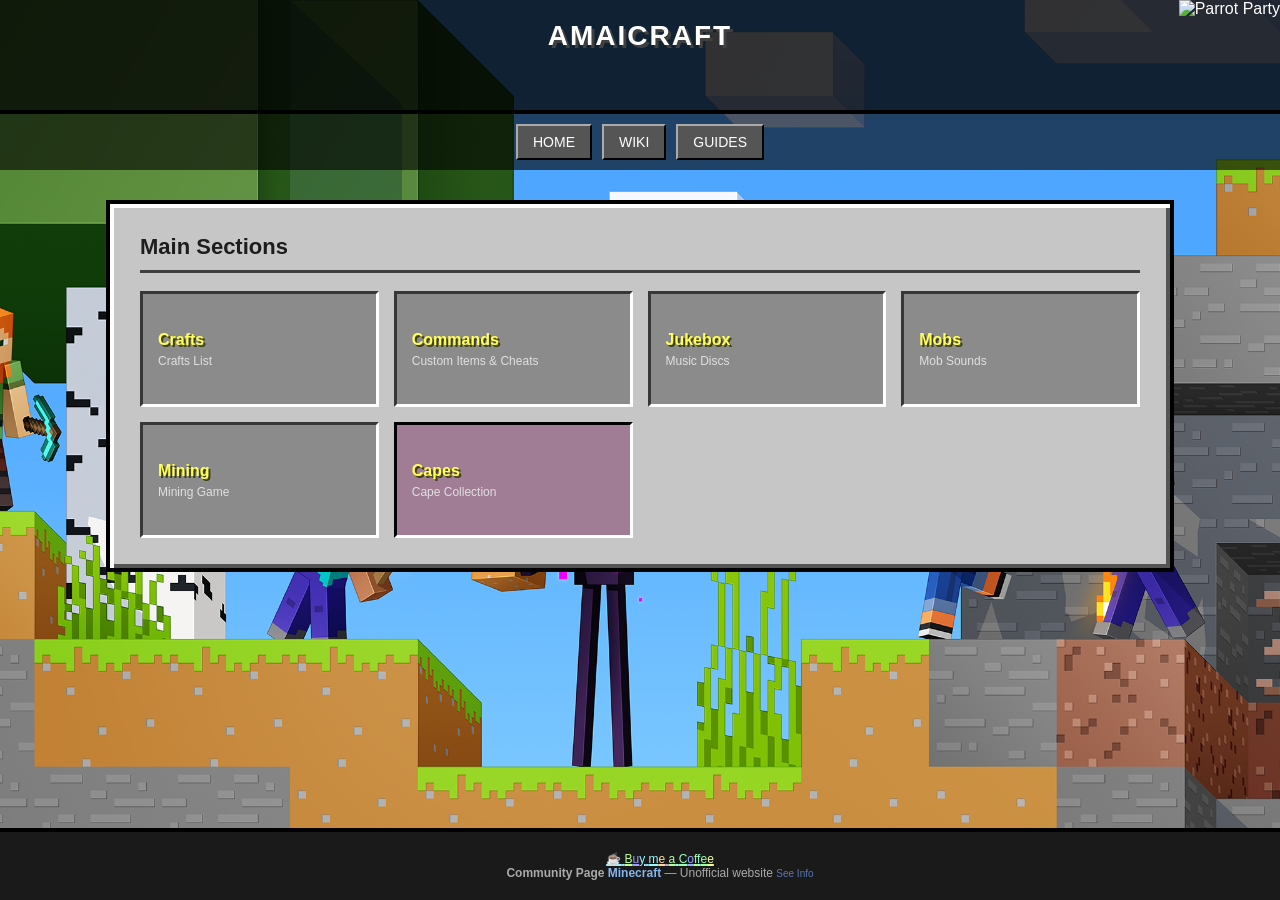
==== index.html @ 6c186a39 "Changed the background of the main page and made all base backgrounds black so you don't get flashba" ====
<!DOCTYPE html>
<html lang="en">
<head>
<meta charset="UTF-8">
<meta name="viewport" content="width=device-width, initial-scale=1.0">
<title>AmaiCraft</title>

<meta name="description" content="AmaiCraft : A guide for Minecraft players. Find recipes, basic commands, mob sounds.">
<meta name="google-site-verification" content="fUmGyUGjIxftiF5VJGLto4SFagO4raQHphqdCQlt-yY" />
<link rel="icon" type="image/png" href="Icon.png">
<style>
/* La police Minecraft */
@font-face {
    font-family: 'Minecraftia';
    font-style: normal;
    font-weight: 400;
    src: local('Minecraftia'), url('Minecraftia.woff') format('woff');
}

/* ---  STEVE --- */
.steve-animation {
    position: fixed;
    bottom: 70px;
    left: -100px;
    width: 100px;
    z-index: 1000;

    pointer-events: auto; 
    cursor: pointer;
    animation: walk-around 10s linear infinite;
    transition: transform 0.1s;

    user-select: none;
    -webkit-user-drag: none;
    touch-action: manipulation;
}


@keyframes jump-animation {
    0% { bottom: 70px; animation-timing-function: ease-out; }
    50% { bottom: 250px; animation-timing-function: ease-in; }
    100% { bottom: 70px; }
}


.jumping {
    animation: walk-around 10s linear infinite, jump-animation 0.8s ease-in-out !important;
}

@keyframes walk-around {
    0% {
        left: -100px;
        transform: scaleX(-1);
    }
    45% {
        transform: scaleX(-1);
    }
    50% {
        left: calc(100% - 100px);
        transform: scaleX(1);
    }
    95% {
        transform: scaleX(1);
    }
    100% {
        left: -100px;
        transform: scaleX(-1);
    }
}
summary:hover span {
    text-decoration: underline;
    color: #85b6ee !important;
}
footer {
    position: fixed;
    bottom: 0;
    left: 0;
    width: 100%;
    
    padding: 15px;
    text-align: center;
    font-size: 12px;
    background-color: #1a1a1a;
    color: #aaaaaa;
    border-top: 4px solid #000;
    z-index: 2000;
}


:root {
    --mc-bg: #313233;
    --mc-panel: #c6c6c6;
    --mc-border-light: #ffffff;
    --mc-border-dark: #555555;
    --mc-button-hover: #7a7a7a;
    --mc-link: #52a4ff;
}

body {
    font-family: 'Minecraftia', 'Segoe UI', Arial, sans-serif;
    margin: 0;
    background-image: url('background.png'); 
    background-size: cover;
    background-position: center;
    background-repeat: no-repeat;
    background-attachment: fixed;
    color: white;
    background-color: rgb(0, 0, 0);
}
header img {
    position: absolute;
    right: 0;
    top: 0;
    bottom: 0;
    height: 100%;
    width: auto;
}

/* HEADER */
header {
    background: rgba(0, 0, 0, 0.8);
    border-bottom: 4px solid #000;
    padding: 20px;
    text-align: center;

    position: relative;
    overflow: hidden;
    min-height: 70px;
}

header h1 {
    margin: 0;
    font-size: 28px;
    text-shadow: 3px 3px 0px #3f3f3f;
    letter-spacing: 2px;
}

.nav {
    background: rgba(0, 0, 0, 0.6);
    padding: 10px;
    display: flex;
    justify-content: center;
    gap: 10px;
}

.nav a {
    background: #555;
    border: 2px solid #000;
    border-top-color: #ababab;
    border-left-color: #ababab;
    padding: 8px 15px;
    color: white;
    text-decoration: none;
    font-size: 14px;
}

.nav a:hover {
    background: #8b8b8b;
    border-top-color: #dbdbdb;
    border-left-color: #dbdbdb;
}

/* CONTENEUR PRINCIPAL (Style Inventaire) */
.container {
    max-width: 1000px;
    margin: 30px auto;
    background: var(--mc-panel);
    border: 4px solid #000;

    box-shadow: inset 4px 4px 0px var(--mc-border-light), 
                inset -4px -4px 0px var(--mc-border-dark);
    padding: 30px;
    color: #3f3f3f;
}

h2 {
    border-bottom: 3px solid #3f3f3f;
    padding-bottom: 10px;
    margin-top: 0;
    font-size: 22px;
    color: #1d1d1d;
}

.grid {
    display: grid;
    grid-template-columns: repeat(auto-fill, minmax(220px, 1fr));
    gap: 15px;
}

.card {
    background: #8b8b8b;
    border: 3px solid #000;
    border-top-color: #373737;
    border-left-color: #373737;
    border-right-color: #ffffff;
    border-bottom-color: #ffffff;
    padding: 15px;
    height: 80px;
    display: flex;
    flex-direction: column;
    justify-content: center;
    transition: transform 0.1s;
    cursor: pointer;
}

.card strong {
    color: #ffff55;
    font-size: 16px;
    text-shadow: 2px 2px 0px #3f3f15;
}

.card span {
    color: #e0e0e0;
    font-size: 12px;
    margin-top: 5px;
}

.card:hover {
    transform: scale(1.03);
    background: #7a7a7a;
    outline: 3px solid white;
}

/* LIENS */
a {
    text-decoration: none;
}

/* FOOTER */
footer {
    margin-top: 40px;
    padding: 20px;
    text-align: center;
    font-size: 12px;
    background-color: #1a1a1a;
    color: #aaaaaa;
    border-top: 4px solid #000;
}

summary:hover span {
    text-decoration: underline;
    color: #85b6ee !important;
}
</style>
</head>

<body>

<header>
    <h1>AMAICRAFT</h1>
    <img src="parrotparty.gif" alt="Parrot Party">
</header>

<div class="nav">
    <a href="/">HOME</a>
    <a href="https://minecraft.wiki" target="_blank" rel="noopener noreferrer">WIKI</a>
    <a href="https://www.minecraft.net/fr-fr/minecraft-tips-for-beginners" target="_blank" rel="noopener noreferrer">GUIDES</a>
</div>

<div class="container">

    <h2>Main Sections</h2>

    <div class="grid">
        
        <a href="recipecraft/">
            <div class="card">
                <strong>Crafts</strong>
                <span>Crafts List</span>
            </div>
        </a>

        <a href="commands/">
            <div class="card">
                <strong>Commands</strong>
                <span>Custom Items & Cheats</span>
            </div>
        </a>
        
        <a href="music/">
            <div class="card">
                <strong>Jukebox</strong>
                <span>Music Discs</span>
            </div>
        </a>


        <a href="Mobs/">
            <div class="card">
                <strong>Mobs</strong>
                <span>Mob Sounds</span>
            </div>
        </a>

        <a href="Game/">
            <div class="card">
                <strong>Mining</strong>
                <span>Mining Game</span>
            </div>
        </a>

        <a href="Capes/">
            <div class="card" style="background: #a07c95; border-color: #000 #ffffff #ffffff #000;">
                <strong>Capes</strong>
                <span>Cape Collection</span>
            </div>
        </a>
        

    </div>
    
</div>

<img src="steverunning.gif" class="steve-animation" alt="Steve running">

<footer>
    
    <a href="https://ko-fi.com/amaicraft" target="_blank" style="color: #13c3ff; text-decoration: none;" rel="noopener noreferrer" id="Don">
        ☕ Buy me a Coffee
    </a> <br>

    <details style="user-select: none; -webkit-user-select: none; display: inline-block;">
        <summary style="cursor: pointer; list-style: none; outline: none; font-size: 12px;">
            <strong>Community Page 
            <a href="https://www.minecraft.net/" target="_blank" rel="noopener noreferrer" style="color: #85b6ee; text-decoration: none; pointer-events: auto;">Minecraft</a></strong> 
            — Unofficial website <span style="color: #5977af; font-size: 10px;">See Info</span>
        </summary>

        <div style="position: absolute; bottom: 85px; left: 50%; transform: translateX(-50%); width: 90%; max-width: 500px; background: #c6c6c6; border: 3px solid #000; box-shadow: inset 3px 3px 0px #ffffff, inset -3px -3px 0px #555555; padding: 10px; z-index: 2001; cursor: default;">
            <div style="background: #8b8b8b; border: 2px solid #000; box-shadow: inset 2px 2px 0px #373737, inset -2px -2px 0px #ffffff; padding: 15px; text-align: left; color: #3f3f3f;">
                <h3 style="font-size: 14px; color: #ffff55; text-shadow: 2px 2px 0px #3f3f15; margin-top: 0;">AmaiCraft: Quick Reference Guide</h3>
                <p style="font-size: 12px; margin-bottom: 10px;">
                    Looking for specific <strong>Minecraft crafting recipes</strong>? AmaiCraft offers a direct <strong>craft list</strong> to help you build items quickly. 
                </p>
                <p style="font-size: 12px; margin-bottom: 10px;">
                    Our tool includes <strong>basic Minecraft commands</strong> for <strong>admin items and cheats</strong>, as well as a dedicated <strong>Jukebox</strong> section for <strong>music discs</strong>. 
                </p>
                <p style="font-size: 12px; margin-bottom: 10px;">
                    You can also explore and play all hurt <strong>mob sounds</strong> from the game or take a break with the integrated <strong>mining mini-game</strong>.
                </p>
                <p style="font-size: 11px; margin-bottom: 10px;">Simple, but <strong>unofficial</strong> Website.</p>

                <p style="font-size: 12px; margin: 0; color: #ffff55; text-shadow: 1px 1px 0px #3f3f15;">
                    <strong style="color: #ff5555;">NEW!</strong> Cape Collection: Discover the history and availability of all Minecraft capes.
                </p>
            </div>
        </div>
    </details>
</footer>
</body>
<script>
    window.onload = function() {
        const Coff = document.getElementById('Don');
        const text = Coff.innerText;
        Coff.innerHTML = '';

        for (let char of text) {
            const span = document.createElement('span');
            span.innerText = char;
            
            const hue = Math.floor(Math.random() * 360);
            const color = `hsl(${hue}, 100%, 80%)`;
            span.style.color = color;
            span.style.textDecoration = 'underline';
            span.style.textDecorationColor = color;
            span.style.textDecorationThickness = '2px';
            
            Coff.appendChild(span);
        }
    };
    const steve = document.querySelector('.steve-animation');

    steve.addEventListener('click', () => {
        if (!steve.classList.contains('jumping')) {
            steve.classList.add('jumping');

            setTimeout(() => {
                steve.classList.remove('jumping');
            }, 800);
        }
    });
</script>
</html>
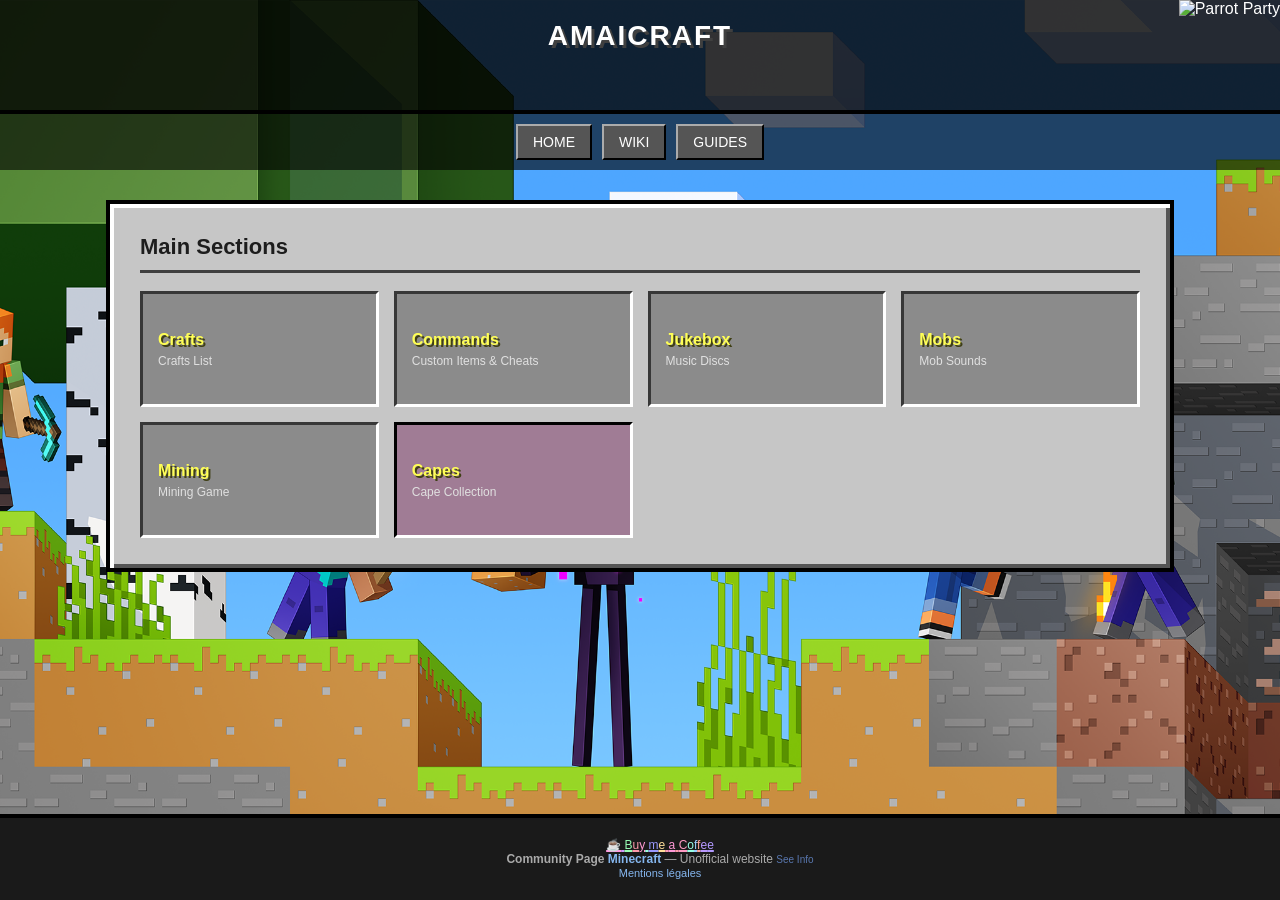
==== commit 244e7313: "Ajout de la page mentions légales" ====
--- a/index.html
+++ b/index.html
@@ -346,6 +346,8 @@
             </div>
         </div>
     </details>
+    <br>
+    <a href="mentions-legales.html" style="color: #85b6ee; text-decoration: none; font-size: 11px;">Mentions l&eacute;gales</a>
 </footer>
 </body>
 <script>
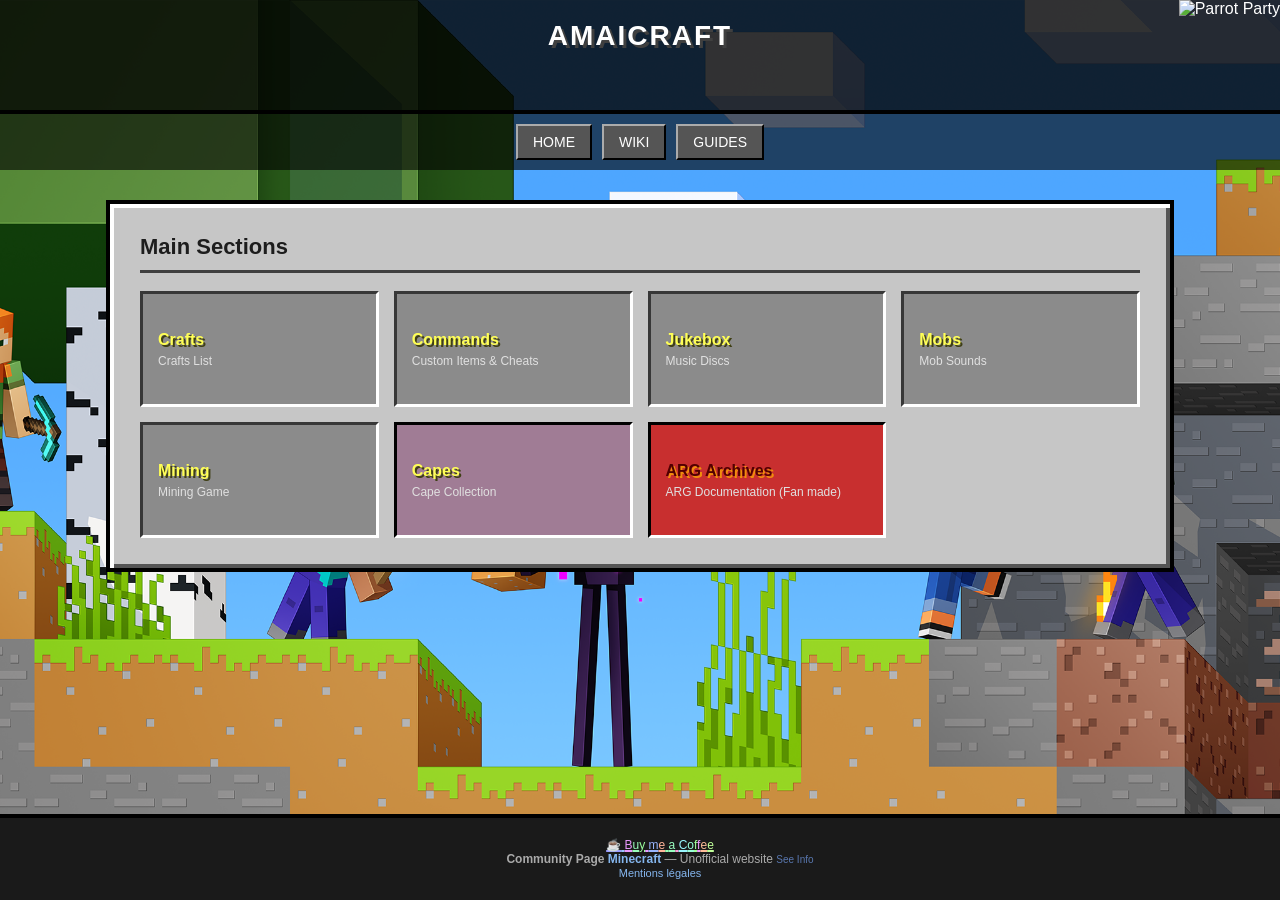
==== commit 3db3ccef: "added a new button to my ARG website, and made a transition effect." ====
--- a/index.html
+++ b/index.html
@@ -215,10 +215,36 @@
     margin-top: 5px;
 }
 
+.card.horror {
+    background: #ca0101c2;
+    border-color: #000 #ffffff #ffffff #000;
+}
+
+.card.horror strong {
+    color: #520000;
+    font-size: 16px;
+    text-shadow: 2px 2px 0px #ffae00be;
+}
+
 .card:hover {
     transform: scale(1.03);
     background: #7a7a7a;
     outline: 3px solid white;
+}
+
+.page-transition {
+    position: fixed;
+    inset: 0;
+    background: linear-gradient(90deg, #0a0a0a, #4b0000 35%, #120707);
+    box-shadow: inset 0 0 30px rgba(255, 0, 0, 0.2);
+    transform: translateX(100%);
+    transition: transform 0.55s cubic-bezier(0.22, 1, 0.36, 1);
+    z-index: 9999;
+    pointer-events: none;
+}
+
+body.transitioning .page-transition {
+    transform: translateX(0);
 }
 
 /* LIENS */
@@ -303,6 +329,13 @@
             <div class="card" style="background: #a07c95; border-color: #000 #ffffff #ffffff #000;">
                 <strong>Capes</strong>
                 <span>Cape Collection</span>
+            </div>
+        </a>
+
+        <a href="https://www.amaicraft.fr/Minecraft-ARGs-Website/" data-transition="page">
+            <div class="card horror">
+                <strong>ARG Archives</strong>
+                <span>ARG Documentation (Fan made)</span>
             </div>
         </a>
         
@@ -349,6 +382,7 @@
     <br>
     <a href="mentions-legales.html" style="color: #85b6ee; text-decoration: none; font-size: 11px;">Mentions l&eacute;gales</a>
 </footer>
+    <div class="page-transition" aria-hidden="true"></div>
 </body>
 <script>
     window.onload = function() {
@@ -370,6 +404,19 @@
             Coff.appendChild(span);
         }
     };
+
+    document.addEventListener('click', function (event) {
+        const link = event.target.closest('a[data-transition="page"]');
+        if (!link) return;
+
+        event.preventDefault();
+        document.body.classList.add('transitioning');
+
+        setTimeout(() => {
+            window.location.href = link.href;
+        }, 430);
+    });
+
     const steve = document.querySelector('.steve-animation');
 
     steve.addEventListener('click', () => {
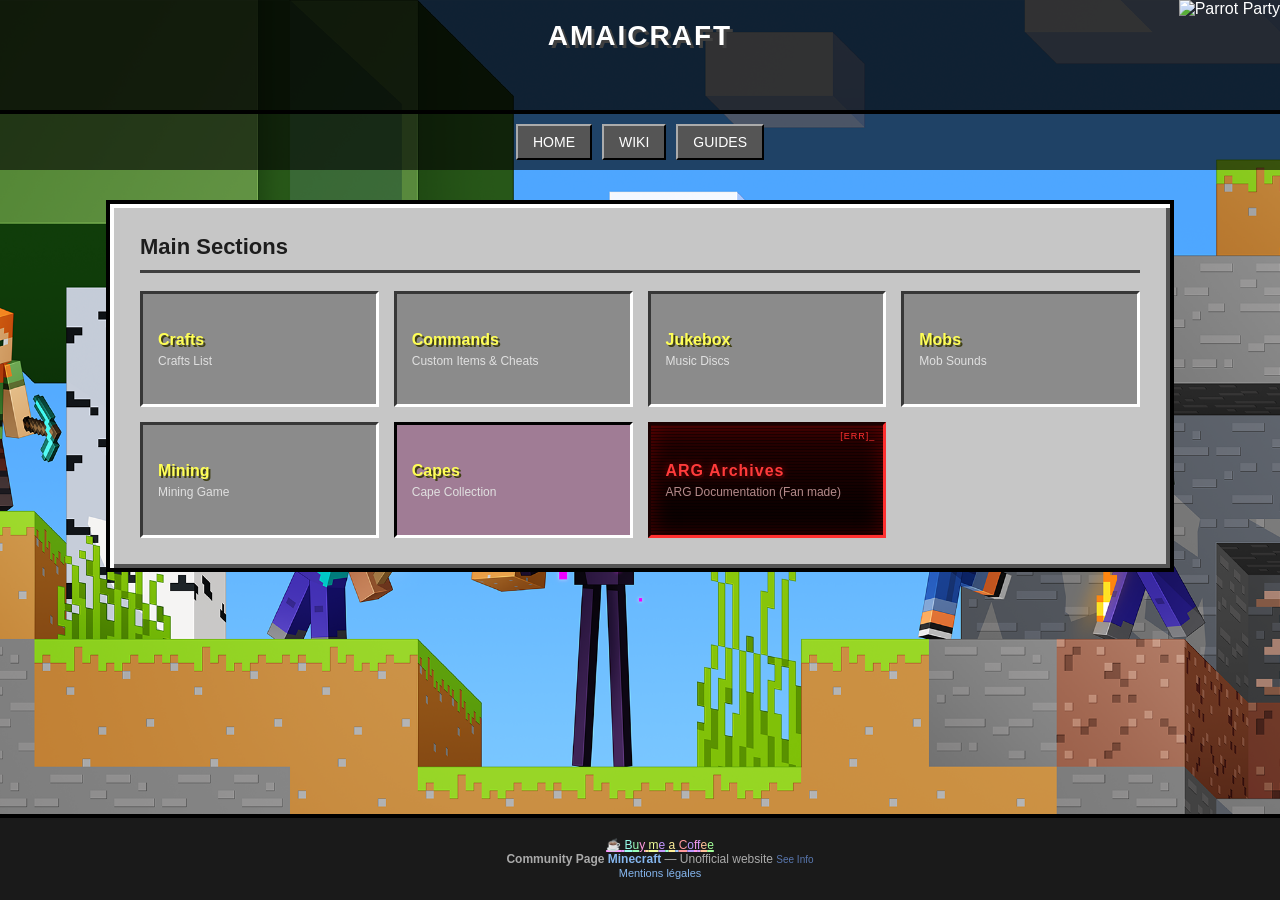
==== commit 476f512f: "Added transitions.js and made a movie trailer for the legal notice because why not." ====
--- a/index.html
+++ b/index.html
@@ -187,6 +187,10 @@
     gap: 15px;
 }
 
+.card:not(.horror):hover {
+    background: #7a7a7a;
+}
+
 .card {
     background: #8b8b8b;
     border: 3px solid #000;
@@ -215,36 +219,127 @@
     margin-top: 5px;
 }
 
+/* CARTE ARG : écran corrompu qui grésille */
 .card.horror {
-    background: #ca0101c2;
-    border-color: #000 #ffffff #ffffff #000;
+    position: relative;
+    overflow: hidden;
+    background: linear-gradient(180deg, #2b0000 0%, #120000 60%, #050000 100%);
+    border-color: #000;
+    border-top-color: #1a0000;
+    border-left-color: #1a0000;
+    border-right-color: #ff3030;
+    border-bottom-color: #ff3030;
+    box-shadow: inset 0 0 22px rgba(255, 0, 0, 0.28);
+    animation: horror-flicker 7s steps(1) infinite;
+}
+
+/* lignes d'écran */
+.card.horror::before {
+    content: '';
+    position: absolute;
+    inset: 0;
+    background: repeating-linear-gradient(to bottom, rgba(0, 0, 0, 0.45) 0 1px, transparent 1px 3px);
+    pointer-events: none;
+}
+
+/* barre de balayage qui descend */
+.card.horror::after {
+    content: '';
+    position: absolute;
+    left: 0;
+    right: 0;
+    top: -20%;
+    height: 18%;
+    background: linear-gradient(to bottom, transparent, rgba(255, 60, 60, 0.18), transparent);
+    animation: horror-sweep 3.2s linear infinite;
+    pointer-events: none;
 }
 
 .card.horror strong {
-    color: #520000;
+    position: relative;
+    color: #ff3b3b;
     font-size: 16px;
-    text-shadow: 2px 2px 0px #ffae00be;
+    letter-spacing: 1px;
+    text-shadow: 2px 2px 0 #3a0000, 0 0 8px rgba(255, 0, 0, 0.55);
+}
+
+.card.horror strong::before,
+.card.horror strong::after {
+    content: attr(data-text);
+    position: absolute;
+    left: 0;
+    top: 0;
+    opacity: 0;
+    text-shadow: none;
+}
+
+.card.horror strong::before { color: #00ffff; }
+.card.horror strong::after  { color: #ff00ff; }
+
+.card.horror span {
+    position: relative;
+    color: #b48a8a;
+}
+
+.card.horror .err {
+    position: absolute;
+    top: 6px;
+    right: 8px;
+    font-size: 9px;
+    font-style: normal;
+    color: #ff3030;
+    letter-spacing: 1px;
+}
+
+.card.horror .err::after {
+    content: '_';
+    animation: horror-blink 0.9s steps(1) infinite;
+}
+
+.card.horror:hover {
+    background: linear-gradient(180deg, #4a0000 0%, #1c0000 60%, #080000 100%);
+    outline: 3px solid #ff3030;
+    box-shadow: inset 0 0 28px rgba(255, 0, 0, 0.5), 0 0 18px rgba(255, 0, 0, 0.45);
+    animation: horror-shake 0.35s steps(2) infinite;
+}
+
+.card.horror:hover strong::before { opacity: 0.8; mix-blend-mode: screen; animation: horror-split 0.3s steps(2) infinite; }
+.card.horror:hover strong::after  { opacity: 0.8; mix-blend-mode: screen; animation: horror-split 0.24s steps(2) infinite reverse; }
+
+@keyframes horror-flicker {
+    0%, 91%, 93%, 96%, 100% { filter: none; }
+    92% { filter: brightness(0.5) contrast(1.4); }
+    95% { filter: brightness(1.6) hue-rotate(-15deg); }
+}
+
+@keyframes horror-sweep {
+    to { top: 110%; }
+}
+
+@keyframes horror-blink {
+    50% { opacity: 0; }
+}
+
+@keyframes horror-shake {
+    0%   { transform: scale(1.03) translate(0, 0); }
+    50%  { transform: scale(1.03) translate(-1px, 1px); }
+    100% { transform: scale(1.03) translate(1px, -1px); }
+}
+
+@keyframes horror-split {
+    0%   { transform: translate(-3px, 0);  clip-path: inset(0 0 55% 0); }
+    50%  { transform: translate(3px, 1px); clip-path: inset(50% 0 5% 0); }
+    100% { transform: translate(-1px, -1px); clip-path: inset(20% 0 40% 0); }
+}
+
+@media (prefers-reduced-motion: reduce) {
+    .card.horror, .card.horror::after, .card.horror:hover,
+    .card.horror strong::before, .card.horror strong::after { animation: none; }
 }
 
 .card:hover {
     transform: scale(1.03);
-    background: #7a7a7a;
     outline: 3px solid white;
-}
-
-.page-transition {
-    position: fixed;
-    inset: 0;
-    background: linear-gradient(90deg, #0a0a0a, #4b0000 35%, #120707);
-    box-shadow: inset 0 0 30px rgba(255, 0, 0, 0.2);
-    transform: translateX(100%);
-    transition: transform 0.55s cubic-bezier(0.22, 1, 0.36, 1);
-    z-index: 9999;
-    pointer-events: none;
-}
-
-body.transitioning .page-transition {
-    transform: translateX(0);
 }
 
 /* LIENS */
@@ -268,6 +363,7 @@
     color: #85b6ee !important;
 }
 </style>
+<script src="transitions.js"></script>
 </head>
 
 <body>
@@ -279,8 +375,8 @@
 
 <div class="nav">
     <a href="/">HOME</a>
-    <a href="https://minecraft.wiki" target="_blank" rel="noopener noreferrer">WIKI</a>
-    <a href="https://www.minecraft.net/fr-fr/minecraft-tips-for-beginners" target="_blank" rel="noopener noreferrer">GUIDES</a>
+    <a href="https://minecraft.wiki" data-transition="wiki" target="_blank" rel="noopener noreferrer">WIKI</a>
+    <a href="https://www.minecraft.net/fr-fr/minecraft-tips-for-beginners" data-transition="guide" target="_blank" rel="noopener noreferrer">GUIDES</a>
 </div>
 
 <div class="container">
@@ -332,9 +428,10 @@
             </div>
         </a>
 
-        <a href="https://www.amaicraft.fr/Minecraft-ARGs-Website/" data-transition="page">
+        <a href="https://arg.amaicraft.fr/" data-transition="void">
             <div class="card horror">
-                <strong>ARG Archives</strong>
+                <em class="err">[ERR]</em>
+                <strong data-text="ARG Archives">ARG Archives</strong>
                 <span>ARG Documentation (Fan made)</span>
             </div>
         </a>
@@ -348,7 +445,7 @@
 
 <footer>
     
-    <a href="https://ko-fi.com/amaicraft" target="_blank" style="color: #13c3ff; text-decoration: none;" rel="noopener noreferrer" id="Don">
+    <a href="https://ko-fi.com/amaicraft" data-transition="coffee" target="_blank" style="color: #13c3ff; text-decoration: none;" rel="noopener noreferrer" id="Don">
         ☕ Buy me a Coffee
     </a> <br>
 
@@ -380,9 +477,8 @@
         </div>
     </details>
     <br>
-    <a href="mentions-legales.html" style="color: #85b6ee; text-decoration: none; font-size: 11px;">Mentions l&eacute;gales</a>
+    <a href="mentions-legales.html" data-transition="legal" style="color: #85b6ee; text-decoration: none; font-size: 11px;">Mentions l&eacute;gales</a>
 </footer>
-    <div class="page-transition" aria-hidden="true"></div>
 </body>
 <script>
     window.onload = function() {
@@ -405,18 +501,6 @@
         }
     };
 
-    document.addEventListener('click', function (event) {
-        const link = event.target.closest('a[data-transition="page"]');
-        if (!link) return;
-
-        event.preventDefault();
-        document.body.classList.add('transitioning');
-
-        setTimeout(() => {
-            window.location.href = link.href;
-        }, 430);
-    });
-
     const steve = document.querySelector('.steve-animation');
 
     steve.addEventListener('click', () => {
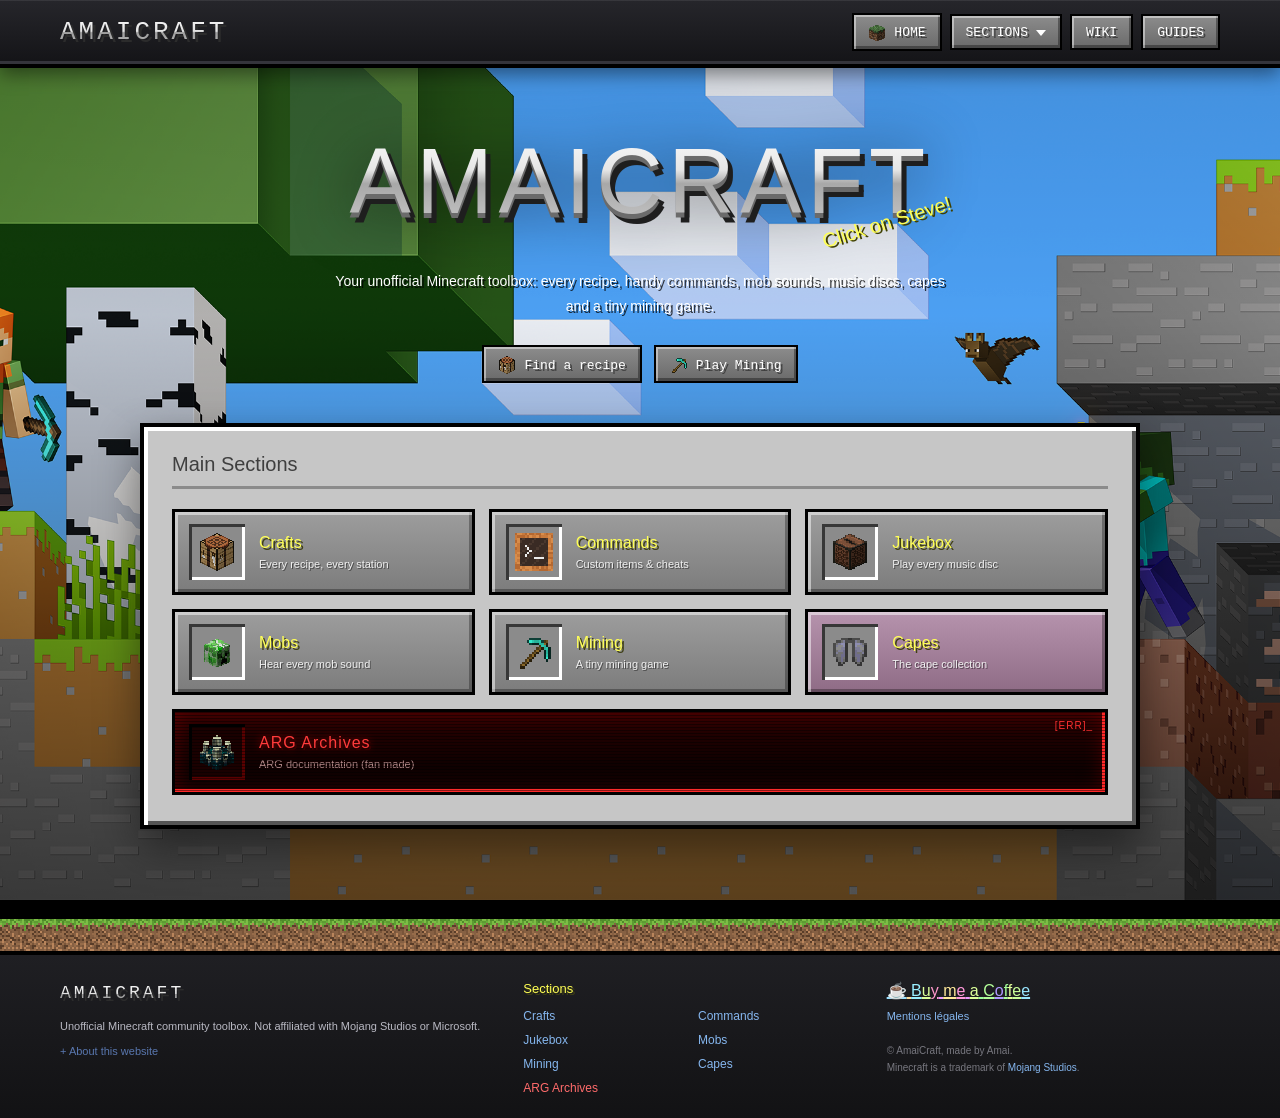
==== commit 4ff20ac0: "Refonte du site, ajout d'une nouvelle interface et d'un nouveau design pour le site." ====
--- a/index.html
+++ b/index.html
@@ -5,236 +5,232 @@
 <meta name="viewport" content="width=device-width, initial-scale=1.0">
 <title>AmaiCraft</title>
 
-<meta name="description" content="AmaiCraft : A guide for Minecraft players. Find recipes, basic commands, mob sounds.">
+<meta name="description" content="AmaiCraft: an unofficial Minecraft toolbox. Every crafting recipe, basic commands, mob sounds, music discs, capes and a mining mini-game.">
 <meta name="google-site-verification" content="fUmGyUGjIxftiF5VJGLto4SFagO4raQHphqdCQlt-yY" />
 <link rel="icon" type="image/png" href="Icon.png">
 <style>
-/* La police Minecraft */
-@font-face {
-    font-family: 'Minecraftia';
-    font-style: normal;
-    font-weight: 400;
-    src: local('Minecraftia'), url('Minecraftia.woff') format('woff');
-}
-
-/* ---  STEVE --- */
-.steve-animation {
-    position: fixed;
-    bottom: 70px;
-    left: -100px;
-    width: 100px;
-    z-index: 1000;
-
-    pointer-events: auto; 
-    cursor: pointer;
-    animation: walk-around 10s linear infinite;
-    transition: transform 0.1s;
-
-    user-select: none;
-    -webkit-user-drag: none;
-    touch-action: manipulation;
-}
-
-
-@keyframes jump-animation {
-    0% { bottom: 70px; animation-timing-function: ease-out; }
-    50% { bottom: 250px; animation-timing-function: ease-in; }
-    100% { bottom: 70px; }
-}
-
-
-.jumping {
-    animation: walk-around 10s linear infinite, jump-animation 0.8s ease-in-out !important;
-}
-
-@keyframes walk-around {
-    0% {
-        left: -100px;
-        transform: scaleX(-1);
-    }
-    45% {
-        transform: scaleX(-1);
-    }
-    50% {
-        left: calc(100% - 100px);
-        transform: scaleX(1);
-    }
-    95% {
-        transform: scaleX(1);
-    }
-    100% {
-        left: -100px;
-        transform: scaleX(-1);
-    }
-}
-summary:hover span {
-    text-decoration: underline;
-    color: #85b6ee !important;
-}
-footer {
-    position: fixed;
-    bottom: 0;
-    left: 0;
-    width: 100%;
-    
-    padding: 15px;
-    text-align: center;
-    font-size: 12px;
-    background-color: #1a1a1a;
-    color: #aaaaaa;
-    border-top: 4px solid #000;
-    z-index: 2000;
-}
-
-
 :root {
-    --mc-bg: #313233;
     --mc-panel: #c6c6c6;
     --mc-border-light: #ffffff;
     --mc-border-dark: #555555;
-    --mc-button-hover: #7a7a7a;
-    --mc-link: #52a4ff;
 }
 
 body {
     font-family: 'Minecraftia', 'Segoe UI', Arial, sans-serif;
     margin: 0;
-    background-image: url('background.png'); 
+    color: #fff;
+    background-color: #000;
+    /* l'image du site, assombrie vers le bas pour que le panneau ressorte */
+    background-image:
+        linear-gradient(180deg, rgba(0, 0, 0, 0.15) 0%, rgba(0, 0, 0, 0.05) 35%, rgba(0, 0, 0, 0.55) 100%),
+        url('background.png');
     background-size: cover;
     background-position: center;
-    background-repeat: no-repeat;
     background-attachment: fixed;
-    color: white;
-    background-color: rgb(0, 0, 0);
-}
-header img {
+}
+
+a {
+    text-decoration: none;
+}
+
+.home {
+    width: 100%;
+    max-width: 1040px;
+    margin: 0 auto;
+    padding: 0 20px 30px;
+    box-sizing: border-box;
+}
+
+/* ---------- ÉCRAN TITRE ---------- */
+.hero {
+    padding: 56px 0 40px;
+    text-align: center;
+}
+
+.hero-logo {
+    position: relative;
+    display: inline-block;
+    margin: 0;
+    font-weight: normal;
+}
+
+/* lettres de pierre en relief : dégradé dans la lettre, puis deux ombres dures empilées */
+.hero-logo-text {
+    display: block;
+    font-size: clamp(40px, 9vw, 92px);
+    letter-spacing: 0.06em;
+    line-height: 1.25;
+    background: linear-gradient(180deg, #ffffff 0%, #e6e6e6 40%, #a8a8a8 52%, #cfcfcf 100%);
+    -webkit-background-clip: text;
+    background-clip: text;
+    -webkit-text-fill-color: transparent;
+    filter: drop-shadow(0 5px 0 #6b6b6b) drop-shadow(5px 5px 0 #1e1e1e) drop-shadow(0 0 30px rgba(0, 0, 0, 0.45));
+}
+
+/* le texte jaune de l'écran titre, qui pulse */
+.splash {
     position: absolute;
-    right: 0;
-    top: 0;
-    bottom: 0;
-    height: 100%;
-    width: auto;
-}
-
-/* HEADER */
-header {
-    background: rgba(0, 0, 0, 0.8);
-    border-bottom: 4px solid #000;
-    padding: 20px;
-    text-align: center;
-
-    position: relative;
-    overflow: hidden;
-    min-height: 70px;
-}
-
-header h1 {
-    margin: 0;
-    font-size: 28px;
-    text-shadow: 3px 3px 0px #3f3f3f;
-    letter-spacing: 2px;
-}
-
-.nav {
-    background: rgba(0, 0, 0, 0.6);
-    padding: 10px;
+    right: -4%;
+    bottom: 4%;
+    font-size: clamp(12px, 1.9vw, 20px);
+    color: #ffff55;
+    text-shadow: 2px 2px 0 #3f3f00;
+    white-space: nowrap;
+    transform: rotate(-17deg);
+    transform-origin: center;
+    animation: splash 0.55s ease-in-out infinite alternate;
+    pointer-events: none;
+}
+
+@keyframes splash {
+    from { transform: rotate(-17deg) scale(0.94); }
+    to   { transform: rotate(-17deg) scale(1.06); }
+}
+
+.hero-tag {
+    max-width: 620px;
+    margin: 30px auto 0;
+    font-size: 14px;
+    line-height: 1.8;
+    color: #fff;
+    text-shadow: 2px 2px 0 rgba(0, 0, 0, 0.75);
+}
+
+.hero-actions {
+    margin-top: 26px;
     display: flex;
     justify-content: center;
-    gap: 10px;
-}
-
-.nav a {
-    background: #555;
-    border: 2px solid #000;
-    border-top-color: #ababab;
-    border-left-color: #ababab;
-    padding: 8px 15px;
-    color: white;
-    text-decoration: none;
-    font-size: 14px;
-}
-
-.nav a:hover {
-    background: #8b8b8b;
-    border-top-color: #dbdbdb;
-    border-left-color: #dbdbdb;
-}
-
-/* CONTENEUR PRINCIPAL (Style Inventaire) */
-.container {
-    max-width: 1000px;
-    margin: 30px auto;
+    gap: 12px;
+    flex-wrap: wrap;
+}
+
+.hero-btn {
+    padding: 13px 20px 11px;
+    font-size: 15px;
+}
+
+.hero-btn img {
+    width: 24px;
+    height: 24px;
+}
+
+/* ---------- PANNEAU D'INVENTAIRE ---------- */
+.panel {
     background: var(--mc-panel);
     border: 4px solid #000;
-
-    box-shadow: inset 4px 4px 0px var(--mc-border-light), 
-                inset -4px -4px 0px var(--mc-border-dark);
-    padding: 30px;
+    box-shadow: inset 4px 4px 0 var(--mc-border-light), inset -4px -4px 0 var(--mc-border-dark), 0 18px 40px rgba(0, 0, 0, 0.45);
+    padding: 26px 28px 30px;
     color: #3f3f3f;
 }
 
-h2 {
-    border-bottom: 3px solid #3f3f3f;
+.panel h2 {
+    margin: 0 0 20px;
     padding-bottom: 10px;
-    margin-top: 0;
-    font-size: 22px;
-    color: #1d1d1d;
-}
-
-.grid {
+    font-size: 20px;
+    font-weight: normal;
+    color: #3f3f3f;
+    border-bottom: 3px solid #8b8b8b;
+}
+
+.tiles {
     display: grid;
-    grid-template-columns: repeat(auto-fill, minmax(220px, 1fr));
-    gap: 15px;
-}
-
-.card:not(.horror):hover {
-    background: #7a7a7a;
-}
-
-.card {
+    grid-template-columns: repeat(3, 1fr);
+    gap: 14px;
+}
+
+/* une tuile = un bouton en relief avec un emplacement d'inventaire pour l'icône */
+.tile {
+    position: relative;
+    display: flex;
+    align-items: center;
+    gap: 14px;
+    padding: 12px 14px;
+    min-height: 84px;
+    box-sizing: border-box;
+    background: linear-gradient(180deg, #9d9d9d, #7c7c7c);
+    border: 3px solid #000;
+    box-shadow: inset 3px 3px 0 rgba(255, 255, 255, 0.5), inset -3px -3px 0 rgba(0, 0, 0, 0.3);
+    transition: transform 0.12s, box-shadow 0.12s;
+}
+
+.slot {
+    flex-shrink: 0;
+    width: 56px;
+    height: 56px;
+    display: grid;
+    place-items: center;
     background: #8b8b8b;
-    border: 3px solid #000;
-    border-top-color: #373737;
-    border-left-color: #373737;
-    border-right-color: #ffffff;
-    border-bottom-color: #ffffff;
-    padding: 15px;
-    height: 80px;
+    box-shadow: inset 3px 3px 0 #373737, inset -3px -3px 0 #ffffff;
+}
+
+.slot img {
+    width: 38px;
+    height: 38px;
+    object-fit: contain;
+    image-rendering: pixelated;
+}
+
+.tile-text {
     display: flex;
     flex-direction: column;
-    justify-content: center;
-    transition: transform 0.1s;
-    cursor: pointer;
-}
-
-.card strong {
+    gap: 6px;
+    min-width: 0;
+}
+
+.tile strong {
+    font-weight: normal;
+    font-size: 16px;
     color: #ffff55;
-    font-size: 16px;
-    text-shadow: 2px 2px 0px #3f3f15;
-}
-
-.card span {
-    color: #e0e0e0;
-    font-size: 12px;
-    margin-top: 5px;
-}
-
-/* CARTE ARG : écran corrompu qui grésille */
-.card.horror {
-    position: relative;
+    text-shadow: 2px 2px 0 #3f3f15;
+}
+
+.tile-text span {
+    font-size: 11px;
+    color: #f0f0f0;
+    text-shadow: 1px 1px 0 rgba(0, 0, 0, 0.45);
+}
+
+.tile:hover,
+.tile:focus-visible {
+    transform: translateY(-3px);
+    background: linear-gradient(180deg, #8e9ad8, #6773b4);
+    box-shadow: inset 3px 3px 0 rgba(255, 255, 255, 0.5), inset -3px -3px 0 rgba(0, 0, 0, 0.3), 0 6px 0 rgba(0, 0, 0, 0.25);
+    outline: none;
+}
+
+.tile:hover strong {
+    color: #ffffa0;
+}
+
+.tile:hover .slot img {
+    animation: bob 0.6s ease-in-out infinite alternate;
+}
+
+@keyframes bob {
+    from { transform: translateY(2px) rotate(-6deg); }
+    to   { transform: translateY(-3px) rotate(6deg); }
+}
+
+.tile-capes {
+    background: linear-gradient(180deg, #b693ad, #8f6c86);
+}
+
+/* ---------- CARTE ARG : écran corrompu qui grésille ---------- */
+.tile-arg {
+    grid-column: 1 / -1;
     overflow: hidden;
     background: linear-gradient(180deg, #2b0000 0%, #120000 60%, #050000 100%);
-    border-color: #000;
-    border-top-color: #1a0000;
-    border-left-color: #1a0000;
-    border-right-color: #ff3030;
-    border-bottom-color: #ff3030;
-    box-shadow: inset 0 0 22px rgba(255, 0, 0, 0.28);
+    box-shadow: inset 0 0 22px rgba(255, 0, 0, 0.28), inset -3px -3px 0 #ff3030;
     animation: horror-flicker 7s steps(1) infinite;
 }
 
+.tile-arg .slot {
+    background: #1a0000;
+    box-shadow: inset 3px 3px 0 #000, inset -3px -3px 0 #5a0000;
+}
+
 /* lignes d'écran */
-.card.horror::before {
+.tile-arg::before {
     content: '';
     position: absolute;
     inset: 0;
@@ -243,28 +239,27 @@
 }
 
 /* barre de balayage qui descend */
-.card.horror::after {
+.tile-arg::after {
     content: '';
     position: absolute;
     left: 0;
     right: 0;
-    top: -20%;
-    height: 18%;
-    background: linear-gradient(to bottom, transparent, rgba(255, 60, 60, 0.18), transparent);
+    top: -30%;
+    height: 30%;
+    background: linear-gradient(to bottom, transparent, rgba(255, 60, 60, 0.16), transparent);
     animation: horror-sweep 3.2s linear infinite;
     pointer-events: none;
 }
 
-.card.horror strong {
+.tile-arg strong {
     position: relative;
     color: #ff3b3b;
-    font-size: 16px;
     letter-spacing: 1px;
     text-shadow: 2px 2px 0 #3a0000, 0 0 8px rgba(255, 0, 0, 0.55);
 }
 
-.card.horror strong::before,
-.card.horror strong::after {
+.tile-arg strong::before,
+.tile-arg strong::after {
     content: attr(data-text);
     position: absolute;
     left: 0;
@@ -273,38 +268,42 @@
     text-shadow: none;
 }
 
-.card.horror strong::before { color: #00ffff; }
-.card.horror strong::after  { color: #ff00ff; }
-
-.card.horror span {
-    position: relative;
+.tile-arg strong::before { color: #00ffff; }
+.tile-arg strong::after  { color: #ff00ff; }
+
+.tile-arg .tile-text span {
     color: #b48a8a;
-}
-
-.card.horror .err {
+    text-shadow: none;
+}
+
+.tile-arg .err {
     position: absolute;
-    top: 6px;
-    right: 8px;
-    font-size: 9px;
+    top: 8px;
+    right: 12px;
+    font-size: 10px;
     font-style: normal;
     color: #ff3030;
     letter-spacing: 1px;
 }
 
-.card.horror .err::after {
+.tile-arg .err::after {
     content: '_';
     animation: horror-blink 0.9s steps(1) infinite;
 }
 
-.card.horror:hover {
+.tile-arg:hover,
+.tile-arg:focus-visible {
+    transform: none;
     background: linear-gradient(180deg, #4a0000 0%, #1c0000 60%, #080000 100%);
+    box-shadow: inset 0 0 28px rgba(255, 0, 0, 0.5), 0 0 18px rgba(255, 0, 0, 0.45);
     outline: 3px solid #ff3030;
-    box-shadow: inset 0 0 28px rgba(255, 0, 0, 0.5), 0 0 18px rgba(255, 0, 0, 0.45);
     animation: horror-shake 0.35s steps(2) infinite;
 }
 
-.card.horror:hover strong::before { opacity: 0.8; mix-blend-mode: screen; animation: horror-split 0.3s steps(2) infinite; }
-.card.horror:hover strong::after  { opacity: 0.8; mix-blend-mode: screen; animation: horror-split 0.24s steps(2) infinite reverse; }
+.tile-arg:hover strong { color: #ff3b3b; }
+.tile-arg:hover strong::before { opacity: 0.8; mix-blend-mode: screen; animation: horror-split 0.3s steps(2) infinite; }
+.tile-arg:hover strong::after  { opacity: 0.8; mix-blend-mode: screen; animation: horror-split 0.24s steps(2) infinite reverse; }
+.tile-arg:hover .slot img { animation: horror-shake 0.2s steps(2) infinite; }
 
 @keyframes horror-flicker {
     0%, 91%, 93%, 96%, 100% { filter: none; }
@@ -321,9 +320,9 @@
 }
 
 @keyframes horror-shake {
-    0%   { transform: scale(1.03) translate(0, 0); }
-    50%  { transform: scale(1.03) translate(-1px, 1px); }
-    100% { transform: scale(1.03) translate(1px, -1px); }
+    0%   { transform: translate(0, 0); }
+    50%  { transform: translate(-1px, 1px); }
+    100% { transform: translate(1px, -1px); }
 }
 
 @keyframes horror-split {
@@ -332,185 +331,174 @@
     100% { transform: translate(-1px, -1px); clip-path: inset(20% 0 40% 0); }
 }
 
+/* ---------- PETITS ÉCRANS ---------- */
+@media (max-width: 900px) {
+    .tiles { grid-template-columns: repeat(2, 1fr); }
+}
+
+@media (max-width: 560px) {
+    .home { padding: 0 16px 24px; }
+    .hero { padding: 36px 0 28px; }
+    .splash { right: 0; bottom: -10%; }
+    .hero-tag { font-size: 12px; }
+    .panel { padding: 18px 14px 20px; }
+    .tiles { grid-template-columns: 1fr; }
+}
+
 @media (prefers-reduced-motion: reduce) {
-    .card.horror, .card.horror::after, .card.horror:hover,
-    .card.horror strong::before, .card.horror strong::after { animation: none; }
-}
-
-.card:hover {
-    transform: scale(1.03);
-    outline: 3px solid white;
-}
-
-/* LIENS */
-a {
-    text-decoration: none;
-}
-
-/* FOOTER */
-footer {
-    margin-top: 40px;
-    padding: 20px;
-    text-align: center;
-    font-size: 12px;
-    background-color: #1a1a1a;
-    color: #aaaaaa;
-    border-top: 4px solid #000;
-}
-
-summary:hover span {
-    text-decoration: underline;
-    color: #85b6ee !important;
+    .splash, .tile:hover .slot img,
+    .tile-arg, .tile-arg::after, .tile-arg:hover, .tile-arg:hover .slot img,
+    .tile-arg strong::before, .tile-arg strong::after { animation: none; }
 }
 </style>
 <script src="transitions.js"></script>
+<!-- ac:head -->
+<link rel="preload" href="Minecraftia.woff" as="font" type="font/woff" crossorigin>
+<link rel="stylesheet" href="site.css">
+<script src="site.js" defer></script>
+<!-- /ac:head -->
 </head>
 
 <body>
 
-<header>
-    <h1>AMAICRAFT</h1>
-    <img src="parrotparty.gif" alt="Parrot Party">
-</header>
-
-<div class="nav">
-    <a href="/">HOME</a>
-    <a href="https://minecraft.wiki" data-transition="wiki" target="_blank" rel="noopener noreferrer">WIKI</a>
-    <a href="https://www.minecraft.net/fr-fr/minecraft-tips-for-beginners" data-transition="guide" target="_blank" rel="noopener noreferrer">GUIDES</a>
+<!-- ac:header -->
+<div class="ac-header" role="banner">
+    <div class="ac-header-inner">
+        <a class="ac-logo" href="./" aria-label="AmaiCraft, home">
+            <span class="ac-logo-text">AMAICRAFT</span>
+            <img src="parrotparty.gif" alt="" class="ac-parrot">
+        </a>
+        <nav class="ac-nav" aria-label="Main">
+            <a class="ac-btn" href="./"><img src="assets/ui/grass_block.png" alt="">HOME</a>
+            <details class="ac-menu">
+                <summary class="ac-btn">SECTIONS<span class="ac-caret" aria-hidden="true"></span></summary>
+                <div class="ac-menu-panel">
+                    <a href="recipecraft/"><img src="assets/ui/crafting_table.webp" alt=""><strong>Crafts</strong></a>
+                    <a href="commands/"><img src="assets/ui/command_block.png" alt=""><strong>Commands</strong></a>
+                    <a href="music/"><img src="assets/ui/jukebox.png" alt=""><strong>Jukebox</strong></a>
+                    <a href="Mobs/"><img src="assets/ui/creeper_head.png" alt=""><strong>Mobs</strong></a>
+                    <a href="Game/"><img src="assets/ui/diamond_pickaxe.png" alt=""><strong>Mining</strong></a>
+                    <a href="Capes/"><img src="assets/ui/elytra.png" alt=""><strong>Capes</strong></a>
+                    <a href="https://arg.amaicraft.fr/" data-transition="void" class="ac-menu-arg"><img src="assets/ui/sculk_shrieker.gif" alt=""><strong>ARG Archives</strong></a>
+                </div>
+            </details>
+            <a class="ac-btn" href="https://minecraft.wiki" data-transition="wiki" target="_blank" rel="noopener noreferrer">WIKI</a>
+            <a class="ac-btn" href="https://www.minecraft.net/fr-fr/minecraft-tips-for-beginners" data-transition="guide" target="_blank" rel="noopener noreferrer">GUIDES</a>
+        </nav>
+    </div>
 </div>
-
-<div class="container">
-
-    <h2>Main Sections</h2>
-
-    <div class="grid">
-        
-        <a href="recipecraft/">
-            <div class="card">
-                <strong>Crafts</strong>
-                <span>Crafts List</span>
-            </div>
-        </a>
-
-        <a href="commands/">
-            <div class="card">
-                <strong>Commands</strong>
-                <span>Custom Items & Cheats</span>
-            </div>
-        </a>
-        
-        <a href="music/">
-            <div class="card">
-                <strong>Jukebox</strong>
-                <span>Music Discs</span>
-            </div>
-        </a>
-
-
-        <a href="Mobs/">
-            <div class="card">
-                <strong>Mobs</strong>
-                <span>Mob Sounds</span>
-            </div>
-        </a>
-
-        <a href="Game/">
-            <div class="card">
-                <strong>Mining</strong>
-                <span>Mining Game</span>
-            </div>
-        </a>
-
-        <a href="Capes/">
-            <div class="card" style="background: #a07c95; border-color: #000 #ffffff #ffffff #000;">
-                <strong>Capes</strong>
-                <span>Cape Collection</span>
-            </div>
-        </a>
-
-        <a href="https://arg.amaicraft.fr/" data-transition="void">
-            <div class="card horror">
+<!-- /ac:header -->
+
+<main class="home">
+
+    <section class="hero">
+        <h1 class="hero-logo">
+            <span class="hero-logo-text">AMAICRAFT</span>
+            <span class="splash" id="splash" aria-hidden="true">Now with portals!</span>
+        </h1>
+        <p class="hero-tag">Your unofficial Minecraft toolbox: every recipe, handy commands, mob sounds, music discs, capes and a tiny mining game.</p>
+        <div class="hero-actions">
+            <a class="ac-btn hero-btn" href="recipecraft/"><img src="assets/ui/crafting_table.webp" alt="">Find a recipe</a>
+            <a class="ac-btn hero-btn" href="Game/"><img src="assets/ui/diamond_pickaxe.png" alt="">Play Mining</a>
+        </div>
+    </section>
+
+    <section class="panel" aria-labelledby="sections-title">
+        <h2 id="sections-title">Main Sections</h2>
+
+        <div class="tiles">
+            <a class="tile" href="recipecraft/">
+                <span class="slot"><img src="assets/ui/crafting_table.webp" alt=""></span>
+                <span class="tile-text"><strong>Crafts</strong><span>Every recipe, every station</span></span>
+            </a>
+
+            <a class="tile" href="commands/">
+                <span class="slot"><img src="assets/ui/command_block.png" alt=""></span>
+                <span class="tile-text"><strong>Commands</strong><span>Custom items &amp; cheats</span></span>
+            </a>
+
+            <a class="tile" href="music/">
+                <span class="slot"><img src="assets/ui/jukebox.png" alt=""></span>
+                <span class="tile-text"><strong>Jukebox</strong><span>Play every music disc</span></span>
+            </a>
+
+            <a class="tile" href="Mobs/">
+                <span class="slot"><img src="assets/ui/creeper_head.png" alt=""></span>
+                <span class="tile-text"><strong>Mobs</strong><span>Hear every mob sound</span></span>
+            </a>
+
+            <a class="tile" href="Game/">
+                <span class="slot"><img src="assets/ui/diamond_pickaxe.png" alt=""></span>
+                <span class="tile-text"><strong>Mining</strong><span>A tiny mining game</span></span>
+            </a>
+
+            <a class="tile tile-capes" href="Capes/">
+                <span class="slot"><img src="assets/ui/elytra.png" alt=""></span>
+                <span class="tile-text"><strong>Capes</strong><span>The cape collection</span></span>
+            </a>
+
+            <a class="tile tile-arg" href="https://arg.amaicraft.fr/" data-transition="void">
+                <span class="slot"><img src="assets/ui/sculk_shrieker.gif" alt=""></span>
+                <span class="tile-text"><strong data-text="ARG Archives">ARG Archives</strong><span>ARG documentation (fan made)</span></span>
                 <em class="err">[ERR]</em>
-                <strong data-text="ARG Archives">ARG Archives</strong>
-                <span>ARG Documentation (Fan made)</span>
-            </div>
-        </a>
-        
-
+            </a>
+        </div>
+    </section>
+
+</main>
+
+<!-- ac:footer -->
+<div class="ac-footer" role="contentinfo">
+    <div class="ac-ground">
+        <img src="steverunning.gif" class="steve-animation ac-steve" alt="Steve running">
     </div>
-    
+    <div class="ac-footer-inner">
+        <div class="ac-footer-col">
+            <a class="ac-logo ac-logo-small" href="./"><span class="ac-logo-text">AMAICRAFT</span></a>
+            <p>Unofficial Minecraft community toolbox. Not affiliated with Mojang Studios or Microsoft.</p>
+            <details class="ac-info">
+                <summary>About this website</summary>
+                <div class="ac-info-panel">
+                    <div class="ac-info-inner">
+                        <h3>AmaiCraft: Quick Reference Guide</h3>
+                        <p>Looking for specific <strong>Minecraft crafting recipes</strong>? AmaiCraft lists every <strong>craft</strong> in the game so you can build items quickly.</p>
+                        <p>It also includes <strong>basic Minecraft commands</strong> for <strong>admin items and cheats</strong>, a <strong>Jukebox</strong> for <strong>music discs</strong>, every hurt <strong>mob sound</strong> and a <strong>mining mini-game</strong>.</p>
+                        <p>Simple, but <strong>unofficial</strong> website.</p>
+                        <p class="ac-info-new"><strong>NEW!</strong> Cape Collection: discover the history and availability of all Minecraft capes.</p>
+                    </div>
+                </div>
+            </details>
+        </div>
+        <nav class="ac-footer-col" aria-label="Sections">
+            <h4>Sections</h4>
+            <ul class="ac-footer-links">
+                <li><a href="recipecraft/">Crafts</a></li>
+                <li><a href="commands/">Commands</a></li>
+                <li><a href="music/">Jukebox</a></li>
+                <li><a href="Mobs/">Mobs</a></li>
+                <li><a href="Game/">Mining</a></li>
+                <li><a href="Capes/">Capes</a></li>
+                <li><a href="https://arg.amaicraft.fr/" data-transition="void" class="ac-footer-arg">ARG Archives</a></li>
+            </ul>
+        </nav>
+        <div class="ac-footer-col ac-footer-end">
+            <a href="https://ko-fi.com/amaicraft" data-transition="coffee" target="_blank" rel="noopener noreferrer" id="Don">☕ Buy me a Coffee</a>
+            <a href="mentions-legales.html" data-transition="legal" class="ac-legal">Mentions l&eacute;gales</a>
+            <p class="ac-copy">&copy; AmaiCraft, made by Amai.<br>Minecraft is a trademark of <a href="https://www.minecraft.net/" data-transition="mojang" target="_blank" rel="noopener noreferrer">Mojang Studios</a>.</p>
+        </div>
+    </div>
 </div>
-
-<img src="steverunning.gif" class="steve-animation" alt="Steve running">
-
-<footer>
-    
-    <a href="https://ko-fi.com/amaicraft" data-transition="coffee" target="_blank" style="color: #13c3ff; text-decoration: none;" rel="noopener noreferrer" id="Don">
-        ☕ Buy me a Coffee
-    </a> <br>
-
-    <details style="user-select: none; -webkit-user-select: none; display: inline-block;">
-        <summary style="cursor: pointer; list-style: none; outline: none; font-size: 12px;">
-            <strong>Community Page 
-            <a href="https://www.minecraft.net/" target="_blank" rel="noopener noreferrer" style="color: #85b6ee; text-decoration: none; pointer-events: auto;">Minecraft</a></strong> 
-            — Unofficial website <span style="color: #5977af; font-size: 10px;">See Info</span>
-        </summary>
-
-        <div style="position: absolute; bottom: 85px; left: 50%; transform: translateX(-50%); width: 90%; max-width: 500px; background: #c6c6c6; border: 3px solid #000; box-shadow: inset 3px 3px 0px #ffffff, inset -3px -3px 0px #555555; padding: 10px; z-index: 2001; cursor: default;">
-            <div style="background: #8b8b8b; border: 2px solid #000; box-shadow: inset 2px 2px 0px #373737, inset -2px -2px 0px #ffffff; padding: 15px; text-align: left; color: #3f3f3f;">
-                <h3 style="font-size: 14px; color: #ffff55; text-shadow: 2px 2px 0px #3f3f15; margin-top: 0;">AmaiCraft: Quick Reference Guide</h3>
-                <p style="font-size: 12px; margin-bottom: 10px;">
-                    Looking for specific <strong>Minecraft crafting recipes</strong>? AmaiCraft offers a direct <strong>craft list</strong> to help you build items quickly. 
-                </p>
-                <p style="font-size: 12px; margin-bottom: 10px;">
-                    Our tool includes <strong>basic Minecraft commands</strong> for <strong>admin items and cheats</strong>, as well as a dedicated <strong>Jukebox</strong> section for <strong>music discs</strong>. 
-                </p>
-                <p style="font-size: 12px; margin-bottom: 10px;">
-                    You can also explore and play all hurt <strong>mob sounds</strong> from the game or take a break with the integrated <strong>mining mini-game</strong>.
-                </p>
-                <p style="font-size: 11px; margin-bottom: 10px;">Simple, but <strong>unofficial</strong> Website.</p>
-
-                <p style="font-size: 12px; margin: 0; color: #ffff55; text-shadow: 1px 1px 0px #3f3f15;">
-                    <strong style="color: #ff5555;">NEW!</strong> Cape Collection: Discover the history and availability of all Minecraft capes.
-                </p>
-            </div>
-        </div>
-    </details>
-    <br>
-    <a href="mentions-legales.html" data-transition="legal" style="color: #85b6ee; text-decoration: none; font-size: 11px;">Mentions l&eacute;gales</a>
-</footer>
+<!-- /ac:footer -->
+<script>
+    // texte jaune de l'écran titre, différent à chaque visite
+    (function () {
+        const splashes = [
+            'Now with portals!', '100% unofficial!', 'Steve approved!', 'Also try Terraria!',
+            'No milk in the coffee!', 'Click on Steve!', 'Made by Amai!', 'Legal notice: the movie!',
+            'Contains parrots!', 'Pixel perfect!', 'Do not click WIKI!', 'Square corners only!'
+        ];
+        document.getElementById('splash').textContent = splashes[Math.floor(Math.random() * splashes.length)];
+    })();
+</script>
 </body>
-<script>
-    window.onload = function() {
-        const Coff = document.getElementById('Don');
-        const text = Coff.innerText;
-        Coff.innerHTML = '';
-
-        for (let char of text) {
-            const span = document.createElement('span');
-            span.innerText = char;
-            
-            const hue = Math.floor(Math.random() * 360);
-            const color = `hsl(${hue}, 100%, 80%)`;
-            span.style.color = color;
-            span.style.textDecoration = 'underline';
-            span.style.textDecorationColor = color;
-            span.style.textDecorationThickness = '2px';
-            
-            Coff.appendChild(span);
-        }
-    };
-
-    const steve = document.querySelector('.steve-animation');
-
-    steve.addEventListener('click', () => {
-        if (!steve.classList.contains('jumping')) {
-            steve.classList.add('jumping');
-
-            setTimeout(() => {
-                steve.classList.remove('jumping');
-            }, 800);
-        }
-    });
-</script>
 </html>
--- a/site.css
+++ b/site.css
@@ -0,0 +1,530 @@
+/* AmaiCraft : en-tête, navigation et pied de page communs à toutes les pages.
+   Les gabarits HTML sont dans layout/, recopiés dans chaque page par tools/sync-layout.py */
+
+@font-face {
+    font-family: 'Minecraftia';
+    font-style: normal;
+    font-weight: 400;
+    src: local('Minecraftia'), url('Minecraftia.woff') format('woff');
+}
+
+:root {
+    --ac-text: #ffffff;
+    --ac-muted: #b9b9c3;
+    --ac-gold: #ffff55;
+    --ac-gold-shadow: #3f3f15;
+    --ac-link: #85b6ee;
+    --ac-btn-top: #8c8c8c;
+    --ac-btn-bottom: #6a6a6a;
+    --ac-btn-hover-top: #8e9ad8;
+    --ac-btn-hover-bottom: #6773b4;
+    --ac-bar-top: #26262b;
+    --ac-bar-bottom: #141417;
+    --ac-tooltip: rgba(16, 0, 16, 0.94);
+    --ac-tooltip-border-top: #5000ff;
+    --ac-tooltip-border-bottom: #28007f;
+}
+
+/* le pied de page reste en bas même quand la page est courte */
+body {
+    min-height: 100vh;
+    display: flex;
+    flex-direction: column;
+}
+
+/* dans cette colonne, un bloc centré par "margin: auto" se réduirait à la largeur de son contenu
+   (une grille "auto-fill" n'y garderait qu'une colonne) : on lui rend toute la largeur */
+body > main,
+body > .container {
+    width: 100%;
+    box-sizing: border-box;
+}
+
+/* ---------- EN-TÊTE ---------- */
+.ac-header {
+    position: relative;
+    z-index: 50;
+    flex-shrink: 0;
+    background: linear-gradient(180deg, var(--ac-bar-top), var(--ac-bar-bottom));
+    border-bottom: 4px solid #000;
+    box-shadow: inset 0 1px 0 rgba(255, 255, 255, 0.08), inset 0 -3px 0 #34343b, 0 6px 18px rgba(0, 0, 0, 0.45);
+    font-family: 'Minecraftia', 'Segoe UI', Arial, sans-serif;
+}
+
+.ac-header-inner {
+    max-width: 1200px;
+    margin: 0 auto;
+    padding: 10px 20px;
+    min-height: 64px;
+    box-sizing: border-box;
+    display: flex;
+    align-items: center;
+    gap: 20px;
+}
+
+.ac-logo {
+    display: inline-flex;
+    align-items: center;
+    gap: 10px;
+    text-decoration: none;
+}
+
+/* le logo façon écran titre : pierre claire en haut, plus sombre en bas, ombre dure */
+.ac-logo-text {
+    font-family: 'Minecraftia', monospace;
+    font-size: 26px;
+    letter-spacing: 3px;
+    line-height: 1.4;
+    color: #e8e8e8;
+    background: linear-gradient(180deg, #ffffff 0%, #e2e2e2 48%, #9d9d9d 52%, #c4c4c4 100%);
+    -webkit-background-clip: text;
+    background-clip: text;
+    -webkit-text-fill-color: transparent;
+    filter: drop-shadow(3px 3px 0 #2c2c2c);
+}
+
+.ac-parrot {
+    height: 40px;
+    width: auto;
+    image-rendering: pixelated;
+}
+
+.ac-nav {
+    margin-left: auto;
+    display: flex;
+    align-items: center;
+    gap: 8px;
+    flex-wrap: wrap;
+}
+
+/* bouton Minecraft : biseau clair en haut à gauche, sombre en bas à droite */
+.ac-btn {
+    display: inline-flex;
+    align-items: center;
+    gap: 8px;
+    padding: 9px 14px 7px;
+    font-family: 'Minecraftia', monospace;
+    font-size: 13px;
+    line-height: 1.2;
+    color: var(--ac-text);
+    text-decoration: none;
+    text-shadow: 2px 2px 0 #3f3f3f;
+    background: linear-gradient(180deg, var(--ac-btn-top), var(--ac-btn-bottom));
+    border: 2px solid #000;
+    box-shadow: inset 2px 2px 0 rgba(255, 255, 255, 0.45), inset -2px -3px 0 rgba(0, 0, 0, 0.35);
+    cursor: pointer;
+    user-select: none;
+    transition: transform 0.08s;
+}
+
+.ac-btn img {
+    width: 18px;
+    height: 18px;
+    image-rendering: pixelated;
+    object-fit: contain;
+}
+
+.ac-btn:hover,
+.ac-btn:focus-visible,
+.ac-menu[open] > .ac-btn {
+    color: #ffffa0;
+    background: linear-gradient(180deg, var(--ac-btn-hover-top), var(--ac-btn-hover-bottom));
+    outline: none;
+}
+
+.ac-btn:active {
+    transform: translateY(1px);
+}
+
+/* ---------- MENU SECTIONS ---------- */
+.ac-menu {
+    position: relative;
+}
+
+.ac-menu > summary {
+    list-style: none;
+}
+
+.ac-menu > summary::-webkit-details-marker {
+    display: none;
+}
+
+.ac-caret {
+    width: 0;
+    height: 0;
+    border-left: 5px solid transparent;
+    border-right: 5px solid transparent;
+    border-top: 6px solid currentColor;
+    transition: transform 0.15s;
+}
+
+.ac-menu[open] .ac-caret {
+    transform: rotate(180deg);
+}
+
+/* infobulle Minecraft : fond violet très sombre, bordure violette en dégradé */
+.ac-menu-panel {
+    position: absolute;
+    top: calc(100% + 8px);
+    left: 50%;
+    transform: translateX(-50%);
+    min-width: 220px;
+    padding: 6px;
+    background: var(--ac-tooltip);
+    border: 2px solid transparent;
+    border-image: linear-gradient(180deg, var(--ac-tooltip-border-top), var(--ac-tooltip-border-bottom)) 1;
+    box-shadow: 0 0 0 2px var(--ac-tooltip), 0 10px 30px rgba(0, 0, 0, 0.6);
+    display: grid;
+    gap: 2px;
+    animation: ac-menu-in 0.14s ease-out;
+}
+
+@keyframes ac-menu-in {
+    from { opacity: 0; transform: translateX(-50%) translateY(-6px); }
+    to   { opacity: 1; transform: translateX(-50%); }
+}
+
+.ac-menu-panel a {
+    display: flex;
+    align-items: center;
+    gap: 12px;
+    padding: 8px 10px;
+    color: var(--ac-text);
+    text-decoration: none;
+    font-size: 13px;
+}
+
+.ac-menu-panel a strong {
+    font-weight: normal;
+}
+
+.ac-menu-panel img {
+    width: 24px;
+    height: 24px;
+    image-rendering: pixelated;
+    object-fit: contain;
+}
+
+.ac-menu-panel a:hover,
+.ac-menu-panel a:focus-visible {
+    background: rgba(255, 255, 255, 0.1);
+    color: var(--ac-gold);
+    outline: none;
+}
+
+.ac-menu-panel .ac-menu-arg {
+    margin-top: 4px;
+    border-top: 2px solid rgba(255, 60, 60, 0.35);
+    color: #ff6b6b;
+}
+
+.ac-menu-panel .ac-menu-arg:hover {
+    background: rgba(255, 0, 0, 0.15);
+    color: #ff3b3b;
+}
+
+/* ---------- PIED DE PAGE ---------- */
+.ac-footer {
+    position: relative;
+    z-index: 40;
+    flex-shrink: 0;
+    margin-top: auto;
+    padding-top: 60px;
+    font-family: 'Minecraftia', 'Segoe UI', Arial, sans-serif;
+    color: var(--ac-muted);
+    text-align: left;
+    user-select: none;
+}
+
+/* une rangée de blocs d'herbe sur laquelle Steve court */
+.ac-ground {
+    position: relative;
+    height: 32px;
+    background: url('assets/ui/grass_side.png') 0 0 / 32px 32px repeat-x;
+    image-rendering: pixelated;
+    border-bottom: 4px solid #000;
+    box-shadow: 0 -2px 0 rgba(0, 0, 0, 0.35);
+}
+
+.ac-footer-inner {
+    background: linear-gradient(180deg, #1f1f23, #121214);
+    padding: 26px 20px 22px;
+}
+
+.ac-footer-inner {
+    display: grid;
+    grid-template-columns: 1.3fr 1fr 1fr;
+    gap: 30px;
+    max-width: none;
+}
+
+.ac-footer-inner > * {
+    min-width: 0;
+}
+
+@supports (width: min(1px, 2px)) {
+    .ac-footer-inner {
+        padding-left: max(20px, calc((100% - 1160px) / 2));
+        padding-right: max(20px, calc((100% - 1160px) / 2));
+    }
+}
+
+.ac-footer-col p {
+    margin: 10px 0 0;
+    font-size: 11px;
+    line-height: 1.7;
+}
+
+.ac-footer h4 {
+    margin: 0 0 10px;
+    font-size: 13px;
+    font-weight: normal;
+    color: var(--ac-gold);
+    text-shadow: 2px 2px 0 var(--ac-gold-shadow);
+}
+
+.ac-logo-small .ac-logo-text {
+    font-size: 18px;
+}
+
+.ac-footer-links {
+    list-style: none;
+    margin: 0;
+    padding: 0;
+    display: grid;
+    grid-template-columns: 1fr 1fr;
+    gap: 6px 16px;
+}
+
+.ac-footer a {
+    color: var(--ac-link);
+    text-decoration: none;
+}
+
+.ac-footer-links a {
+    font-size: 12px;
+}
+
+.ac-footer-links a:hover,
+.ac-legal:hover,
+.ac-copy a:hover {
+    color: #ffffff;
+    text-decoration: underline;
+}
+
+.ac-footer .ac-footer-arg {
+    color: #ff6b6b;
+}
+
+.ac-footer-end {
+    display: flex;
+    flex-direction: column;
+    align-items: flex-start;
+    gap: 10px;
+}
+
+/* le lien Coffee : ses lettres reçoivent des couleurs aléatoires (site.js) */
+#Don {
+    font-size: 16px;
+    color: #13c3ff;
+}
+
+#Don span {
+    text-decoration: underline;
+    text-decoration-thickness: 2px;
+}
+
+#Don:hover span {
+    display: inline-block;
+    animation: ac-hop 0.5s ease-in-out infinite;
+    animation-delay: calc(var(--i) * 0.05s);
+}
+
+@keyframes ac-hop {
+    0%, 100% { transform: translateY(0); }
+    50%      { transform: translateY(-3px); }
+}
+
+.ac-legal {
+    font-size: 11px;
+}
+
+.ac-copy {
+    color: #77777f;
+    font-size: 10px !important;
+}
+
+/* "About this website" : un panneau d'inventaire au-dessus du lien */
+.ac-info {
+    position: relative;
+    margin-top: 10px;
+}
+
+.ac-info > summary {
+    list-style: none;
+    cursor: pointer;
+    font-size: 11px;
+    color: #5977af;
+}
+
+.ac-info > summary::-webkit-details-marker {
+    display: none;
+}
+
+.ac-info > summary::before {
+    content: '+ ';
+}
+
+.ac-info[open] > summary::before {
+    content: '- ';
+}
+
+.ac-info > summary:hover {
+    color: var(--ac-link);
+    text-decoration: underline;
+}
+
+.ac-info-panel {
+    position: absolute;
+    left: 0;
+    bottom: calc(100% + 10px);
+    width: min(500px, 88vw);
+    padding: 10px;
+    background: #c6c6c6;
+    border: 3px solid #000;
+    box-shadow: inset 3px 3px 0 #ffffff, inset -3px -3px 0 #555555, 0 10px 30px rgba(0, 0, 0, 0.5);
+    z-index: 60;
+    cursor: default;
+    user-select: text;
+}
+
+.ac-info-inner {
+    background: #8b8b8b;
+    border: 2px solid #000;
+    box-shadow: inset 2px 2px 0 #373737, inset -2px -2px 0 #ffffff;
+    padding: 15px;
+    color: #2b2b2b;
+}
+
+.ac-info-inner h3 {
+    margin: 0 0 10px;
+    font-size: 14px;
+    font-weight: normal;
+    color: var(--ac-gold);
+    text-shadow: 2px 2px 0 var(--ac-gold-shadow);
+}
+
+.ac-info-inner p {
+    margin: 0 0 10px;
+    font-size: 12px;
+    line-height: 1.6;
+}
+
+.ac-info-inner .ac-info-new {
+    margin: 0;
+    color: var(--ac-gold);
+    text-shadow: 1px 1px 0 var(--ac-gold-shadow);
+}
+
+.ac-info-new strong {
+    color: #ff5555;
+}
+
+/* ---------- STEVE ---------- */
+.ac-steve {
+    position: absolute;
+    bottom: 100%;
+    left: -100px;
+    width: 100px;
+    z-index: 2;
+    cursor: pointer;
+    pointer-events: auto;
+    image-rendering: pixelated;
+    user-select: none;
+    -webkit-user-drag: none;
+    touch-action: manipulation;
+    animation: ac-walk 10s linear infinite;
+}
+
+/* il court d'un bord à l'autre sur l'herbe du pied de page */
+@keyframes ac-walk {
+    0%   { left: -100px;            transform: scaleX(-1); }
+    45%  {                          transform: scaleX(-1); }
+    50%  { left: calc(100% - 100px); transform: scaleX(1); }
+    95%  {                          transform: scaleX(1); }
+    100% { left: -100px;            transform: scaleX(-1); }
+}
+
+/* Steve sur sa chaise (page Mining) roule toujours à reculons, comme avant */
+.ac-steve[src$="Steve_Chair.gif"] {
+    animation-name: ac-walk-chair;
+}
+
+@keyframes ac-walk-chair {
+    0%   { left: -100px; transform: scaleX(-1); }
+    50%  { left: calc(100% - 100px); transform: scaleX(-1); }
+    100% { left: -100px; transform: scaleX(-1); }
+}
+
+.ac-steve[src$="Steve_Chair.gif"].jumping {
+    animation: ac-walk-chair 10s linear infinite, ac-jump 0.8s ease-in-out;
+}
+
+.ac-steve.jumping {
+    animation: ac-walk 10s linear infinite, ac-jump 0.8s ease-in-out;
+}
+
+@keyframes ac-jump {
+    0%   { bottom: 100%; animation-timing-function: ease-out; }
+    50%  { bottom: calc(100% + 180px); animation-timing-function: ease-in; }
+    100% { bottom: 100%; }
+}
+
+/* ---------- PETITS ÉCRANS ---------- */
+@media (max-width: 760px) {
+    .ac-header-inner {
+        flex-direction: column;
+        gap: 10px;
+        padding: 10px 16px 12px;
+    }
+
+    .ac-logo-text {
+        font-size: 22px;
+    }
+
+    .ac-nav {
+        margin-left: 0;
+        justify-content: center;
+    }
+
+    .ac-btn {
+        padding: 8px 10px 6px;
+        font-size: 12px;
+    }
+
+    .ac-btn img {
+        display: none;
+    }
+
+    .ac-footer-inner {
+        grid-template-columns: 1fr;
+        gap: 22px;
+    }
+
+    .ac-steve {
+        width: 70px;
+    }
+
+    @keyframes ac-walk {
+        0%   { left: -70px;            transform: scaleX(-1); }
+        45%  {                         transform: scaleX(-1); }
+        50%  { left: calc(100% - 70px); transform: scaleX(1); }
+        95%  {                         transform: scaleX(1); }
+        100% { left: -70px;            transform: scaleX(-1); }
+    }
+}
+
+@media (prefers-reduced-motion: reduce) {
+    .ac-steve { animation: none; left: 16px; }
+    #Don:hover span { animation: none; }
+}
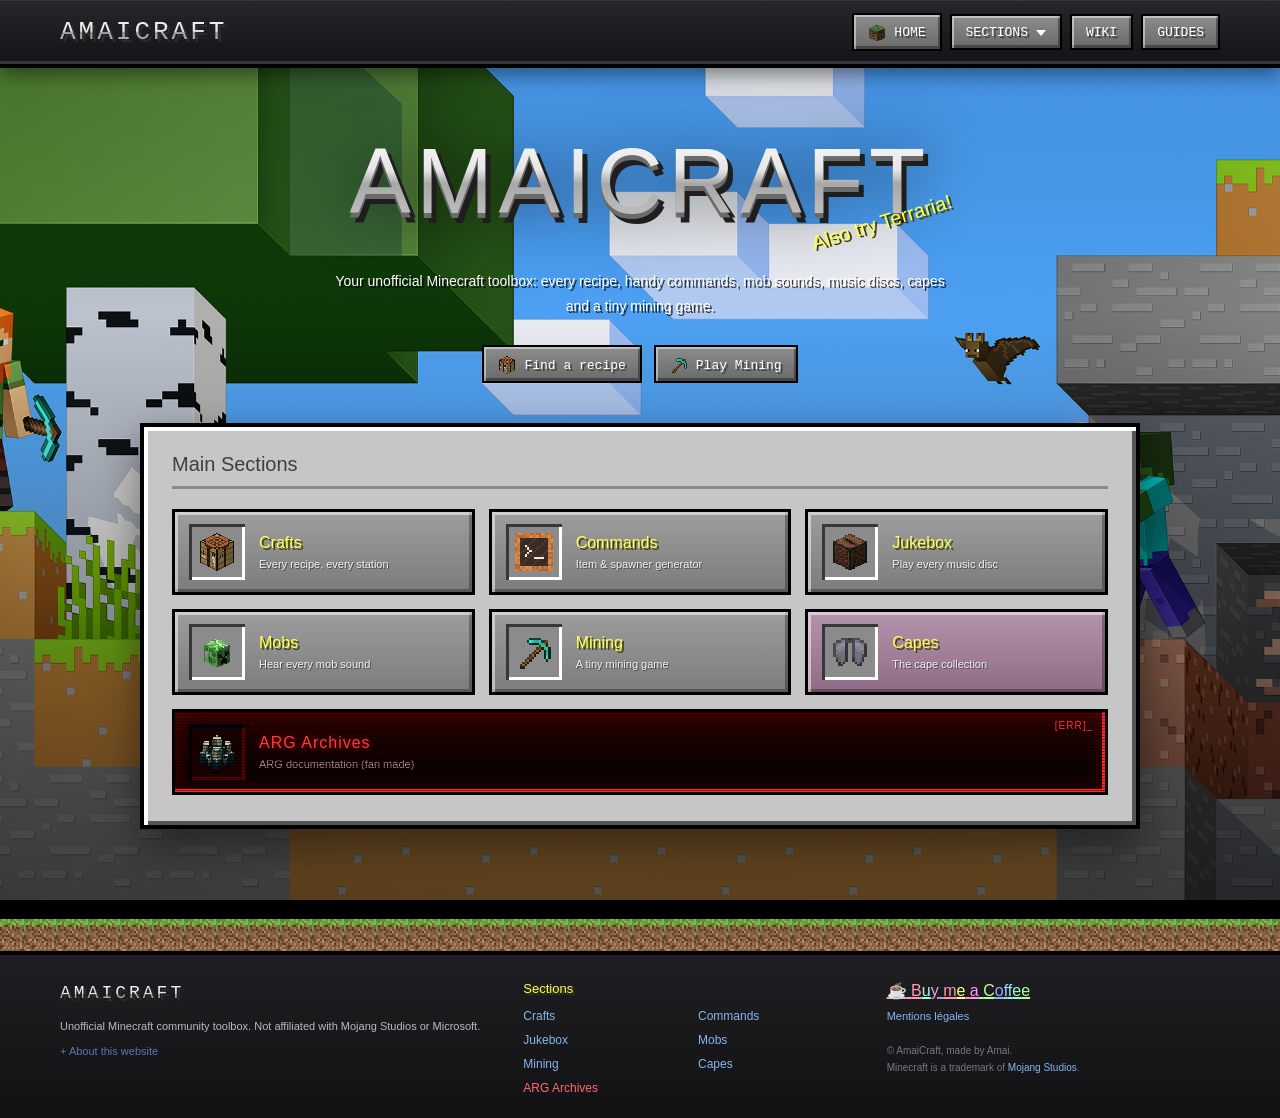
==== commit 4bacd1a9: "Remade the Commands page into a real command generator. - Custom items with /give: colored names wit" ====
--- a/index.html
+++ b/index.html
@@ -5,7 +5,7 @@
 <meta name="viewport" content="width=device-width, initial-scale=1.0">
 <title>AmaiCraft</title>
 
-<meta name="description" content="AmaiCraft: an unofficial Minecraft toolbox. Every crafting recipe, basic commands, mob sounds, music discs, capes and a mining mini-game.">
+<meta name="description" content="AmaiCraft: an unofficial Minecraft toolbox. Every crafting recipe, a command generator for custom items and mob spawners, mob sounds, music discs, capes and a mining mini-game.">
 <meta name="google-site-verification" content="fUmGyUGjIxftiF5VJGLto4SFagO4raQHphqdCQlt-yY" />
 <link rel="icon" type="image/png" href="Icon.png">
 <style>
@@ -414,7 +414,7 @@
 
             <a class="tile" href="commands/">
                 <span class="slot"><img src="assets/ui/command_block.png" alt=""></span>
-                <span class="tile-text"><strong>Commands</strong><span>Custom items &amp; cheats</span></span>
+                <span class="tile-text"><strong>Commands</strong><span>Item &amp; spawner generator</span></span>
             </a>
 
             <a class="tile" href="music/">
@@ -462,7 +462,7 @@
                     <div class="ac-info-inner">
                         <h3>AmaiCraft: Quick Reference Guide</h3>
                         <p>Looking for specific <strong>Minecraft crafting recipes</strong>? AmaiCraft lists every <strong>craft</strong> in the game so you can build items quickly.</p>
-                        <p>It also includes <strong>basic Minecraft commands</strong> for <strong>admin items and cheats</strong>, a <strong>Jukebox</strong> for <strong>music discs</strong>, every hurt <strong>mob sound</strong> and a <strong>mining mini-game</strong>.</p>
+                        <p>It also includes a <a href="commands/"><strong>Minecraft command generator</strong></a> for <strong>custom items, mob spawners and colored text</strong>, a <strong>Jukebox</strong> for <strong>music discs</strong>, every hurt <strong>mob sound</strong> and a <strong>mining mini-game</strong>.</p>
                         <p>Simple, but <strong>unofficial</strong> website.</p>
                         <p class="ac-info-new"><strong>NEW!</strong> Cape Collection: discover the history and availability of all Minecraft capes.</p>
                     </div>
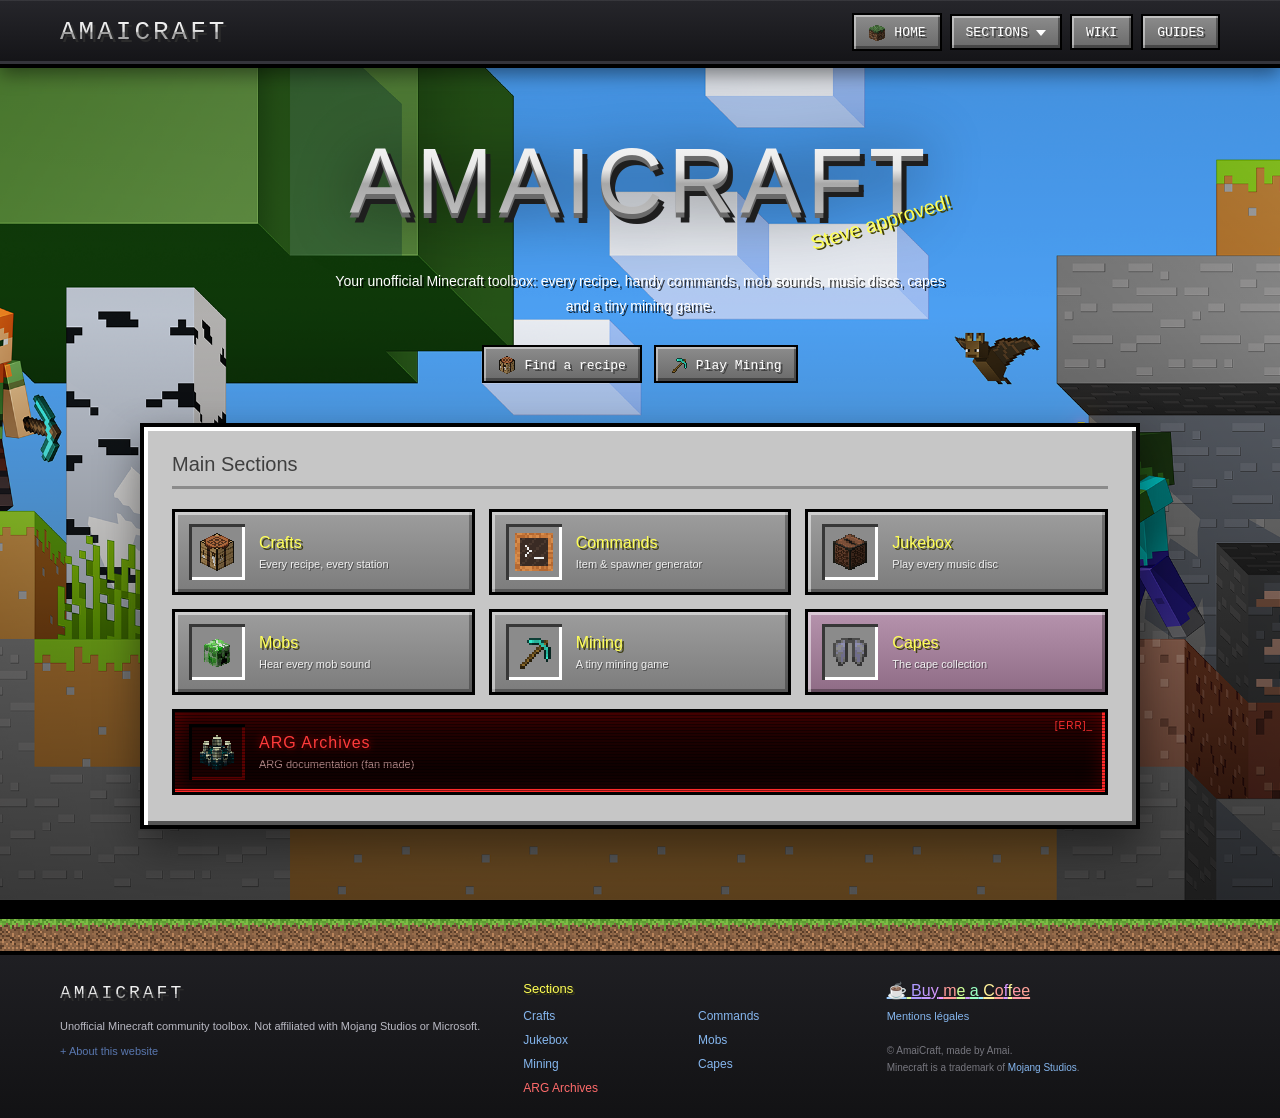
==== commit aa607c5e: "Changé le favicon" ====
--- a/index.html
+++ b/index.html
@@ -7,7 +7,8 @@
 
 <meta name="description" content="AmaiCraft: an unofficial Minecraft toolbox. Every crafting recipe, a command generator for custom items and mob spawners, mob sounds, music discs, capes and a mining mini-game.">
 <meta name="google-site-verification" content="fUmGyUGjIxftiF5VJGLto4SFagO4raQHphqdCQlt-yY" />
-<link rel="icon" type="image/png" href="Icon.png">
+<link rel="icon" type="image/webp" href="Icon.webp">
+<link rel="apple-touch-icon" href="Icon.png">
 <style>
 :root {
     --mc-panel: #c6c6c6;
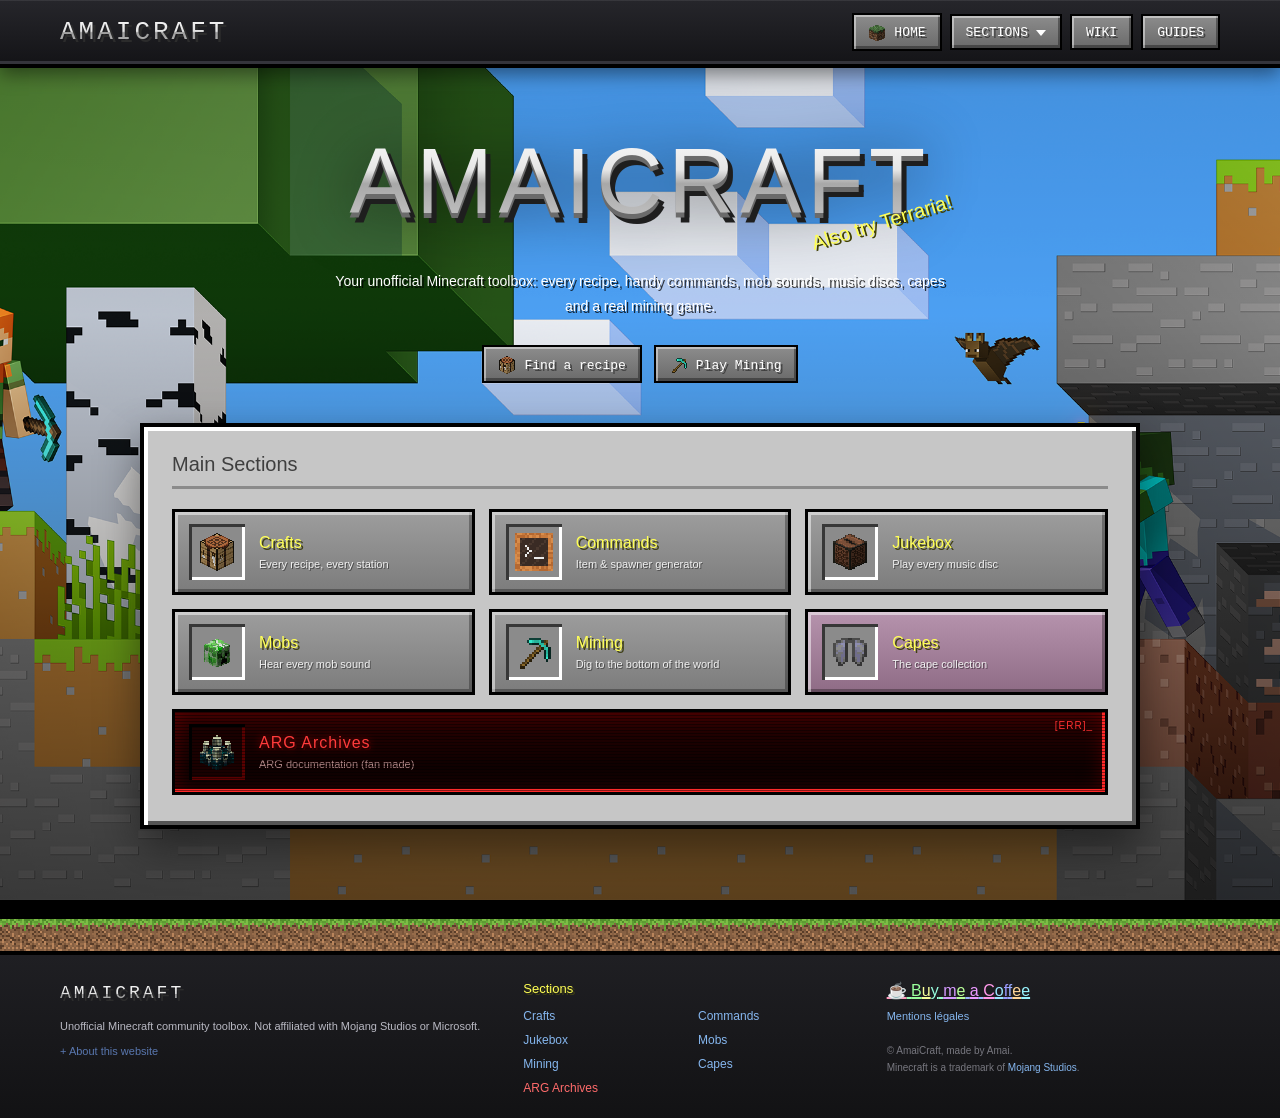
==== commit d2971e51: "Replaced the Mining page with Bedrock Bound, a real 2D mining game. Dig 300 m down through stone, de" ====
--- a/index.html
+++ b/index.html
@@ -5,7 +5,7 @@
 <meta name="viewport" content="width=device-width, initial-scale=1.0">
 <title>AmaiCraft</title>
 
-<meta name="description" content="AmaiCraft: an unofficial Minecraft toolbox. Every crafting recipe, a command generator for custom items and mob spawners, mob sounds, music discs, capes and a mining mini-game.">
+<meta name="description" content="AmaiCraft: an unofficial Minecraft toolbox. Every crafting recipe, a command generator for custom items and mob spawners, mob sounds, music discs, capes and Bedrock Bound, a mining game.">
 <meta name="google-site-verification" content="fUmGyUGjIxftiF5VJGLto4SFagO4raQHphqdCQlt-yY" />
 <link rel="icon" type="image/webp" href="Icon.webp">
 <link rel="apple-touch-icon" href="Icon.png">
@@ -397,7 +397,7 @@
             <span class="hero-logo-text">AMAICRAFT</span>
             <span class="splash" id="splash" aria-hidden="true">Now with portals!</span>
         </h1>
-        <p class="hero-tag">Your unofficial Minecraft toolbox: every recipe, handy commands, mob sounds, music discs, capes and a tiny mining game.</p>
+        <p class="hero-tag">Your unofficial Minecraft toolbox: every recipe, handy commands, mob sounds, music discs, capes and a real mining game.</p>
         <div class="hero-actions">
             <a class="ac-btn hero-btn" href="recipecraft/"><img src="assets/ui/crafting_table.webp" alt="">Find a recipe</a>
             <a class="ac-btn hero-btn" href="Game/"><img src="assets/ui/diamond_pickaxe.png" alt="">Play Mining</a>
@@ -430,7 +430,7 @@
 
             <a class="tile" href="Game/">
                 <span class="slot"><img src="assets/ui/diamond_pickaxe.png" alt=""></span>
-                <span class="tile-text"><strong>Mining</strong><span>A tiny mining game</span></span>
+                <span class="tile-text"><strong>Mining</strong><span>Dig to the bottom of the world</span></span>
             </a>
 
             <a class="tile tile-capes" href="Capes/">
@@ -463,7 +463,7 @@
                     <div class="ac-info-inner">
                         <h3>AmaiCraft: Quick Reference Guide</h3>
                         <p>Looking for specific <strong>Minecraft crafting recipes</strong>? AmaiCraft lists every <strong>craft</strong> in the game so you can build items quickly.</p>
-                        <p>It also includes a <a href="commands/"><strong>Minecraft command generator</strong></a> for <strong>custom items, mob spawners and colored text</strong>, a <strong>Jukebox</strong> for <strong>music discs</strong>, every hurt <strong>mob sound</strong> and a <strong>mining mini-game</strong>.</p>
+                        <p>It also includes a <a href="commands/"><strong>Minecraft command generator</strong></a> for <strong>custom items, mob spawners and colored text</strong>, a <strong>Jukebox</strong> for <strong>music discs</strong>, every hurt <strong>mob sound</strong> and the <strong>Bedrock Bound mining game</strong>.</p>
                         <p>Simple, but <strong>unofficial</strong> website.</p>
                         <p class="ac-info-new"><strong>NEW!</strong> Cape Collection: discover the history and availability of all Minecraft capes.</p>
                     </div>
